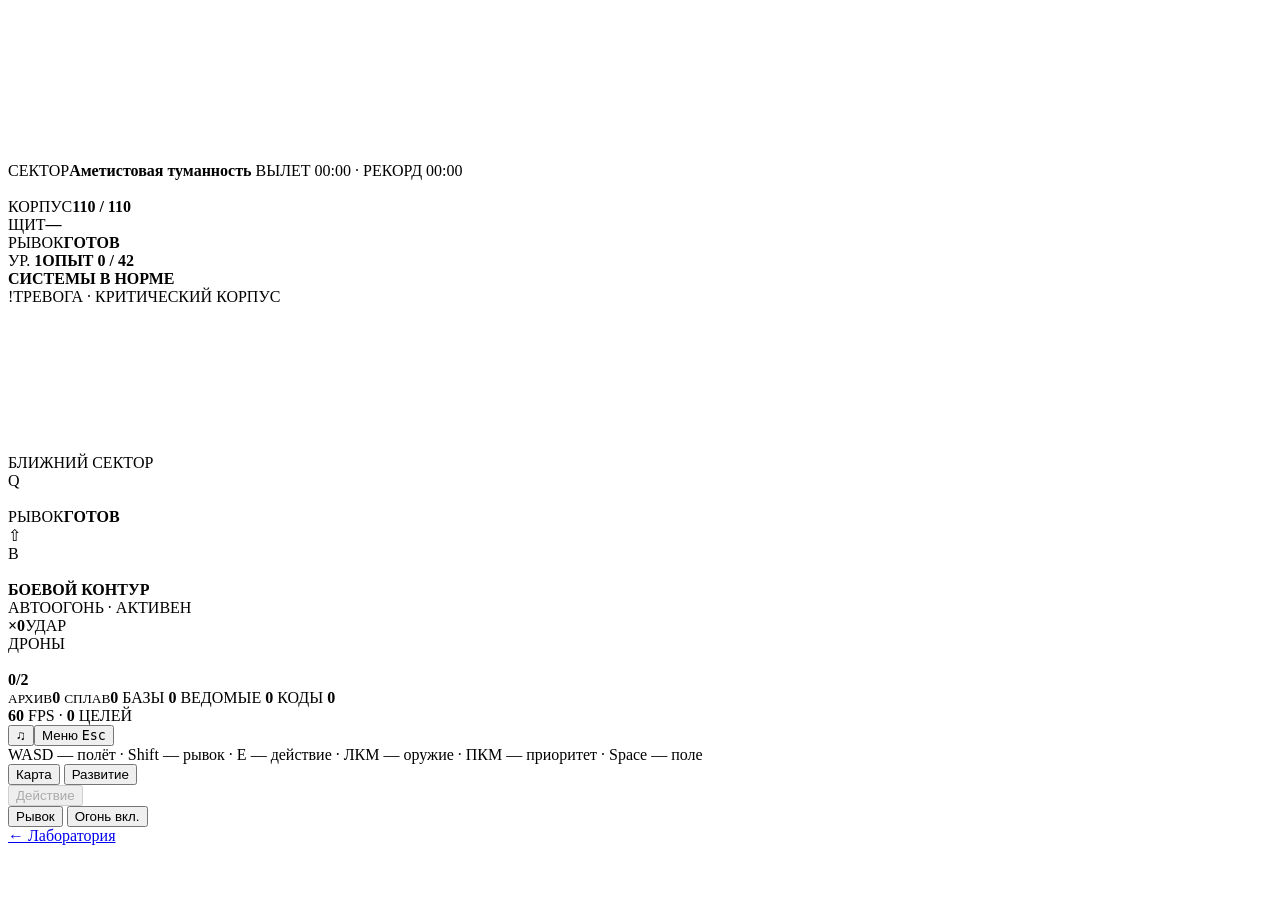
==== arcade/index.html @ b27bbbc7 "menu: make the station's next step reachable and readable The 'what is important now' block existed " ====
<!doctype html>
<html lang="ru">
<head>
<meta charset="utf-8">
<meta name="viewport" content="width=device-width,initial-scale=1,viewport-fit=cover,user-scalable=no">
<meta name="theme-color" content="#071426">
<title>Выживший · Бой за живой сектор</title>
<link rel="stylesheet" href="./style.css?v=weapons-cycle-2-rpg-precision-1-opening-arc-1-tactical-field-1-unified-controls-2-xp-feedback-pass1-1">
<link rel="stylesheet" href="./hud.css?v=hud-responsive-v16">
<link rel="stylesheet" href="./hud-art.css?v=hud-impact-art-pass-06-rpg-precision-1-opening-arc-1-economy-hud-1">
<link rel="stylesheet" href="./mobile-hud.css?v=landscape-rail-03-rpg-precision-1-opening-arc-1-economy-hud-1-clarity-pass-1">
<link rel="stylesheet" href="./hangar.css?v=hangar-3">
<link rel="stylesheet" href="./menu-system.css?v=[base64]">
<link rel="stylesheet" href="./station-art.css?v=orbital-terminal-1-menu-focus-1-menu-reaudit-1">
<link rel="stylesheet" href="./mobile-launch.css?v=mobile-gate-01">
<link rel="stylesheet" href="./all-menus.css?v=all-menus-1">
<link rel="stylesheet" href="./station-terminal-art.css?v=station-terminal-art-1">
<link rel="stylesheet" href="./menu-rebuild.css?v=menu-rebuild-1-development-tree-1-devux-3-reward-feedback-1-clarity-pass-1-menu-audit-4">
<link rel="stylesheet" href="./map-art.css?v=map-art-2">
<link rel="stylesheet" href="./field-evolution.css?v=field-evolution-1">
</head>
<body>
<div id="mobileLaunch" role="dialog" aria-modal="true" aria-labelledby="mobileLaunchTitle" aria-describedby="mobileLaunchHint" hidden>
 <div class="mobile-launch-card">
  <div class="mobile-launch-mark" aria-hidden="true"><span class="mobile-launch-phone"></span></div>
  <div class="mobile-launch-copy">
   <span class="mobile-launch-label">ВЫЖИВШИЙ · МОБИЛЬНАЯ ИГРА</span>
   <h2 id="mobileLaunchTitle">Поверните телефон горизонтально</h2>
   <p id="mobileLaunchHint">Так удобнее управлять кораблём и видеть происходящее.</p>
   <div class="mobile-launch-actions">
    <button id="mobileFullscreenBtn" type="button">⛶ На весь экран</button>
    <button id="mobileContinueBtn" type="button">Играть в браузере</button>
   </div>
   <p id="mobileLaunchError" role="status" hidden></p>
  </div>
 </div>
</div>
<div class="space-sky" id="sky0" aria-hidden="true"></div>
<div class="space-sky" id="sky1" aria-hidden="true"></div>
<canvas id="game" aria-label="Игровое поле" tabindex="-1"></canvas>
<div id="hud" class="cockpit-hud" aria-label="Приборная система корабля">
 <div class="cockpit-frame" id="cockpitFrame">
  <div class="hud-sector-plaque" aria-label="Текущий сектор">
   <span class="hud-sector-kicker">СЕКТОР</span><strong id="sector">Аметистовая туманность</strong>
   <span id="survivalClock" class="hud-survival-clock">ВЫЛЕТ 00:00 · РЕКОРД 00:00</span>
  </div>
  <div class="cockpit-grid">
   <section class="cockpit-vitals cockpit-wing wing-left" aria-label="Состояние корабля">
    <img class="hud-ship-mark" src="./studio/hud-kit/ship-outline.svg" alt="" aria-hidden="true">
    <div class="hud-vital-stack">
     <div class="hud-stat hud-stat-hull">
      <div class="hud-stat-head"><img src="./studio/hud-kit/hull.svg" alt="" aria-hidden="true"><span>КОРПУС</span><b id="hp">110 / 110</b></div>
      <div id="hpmeter" class="ship-meter hull-meter hud-segment-meter" role="progressbar" aria-label="Прочность корабля" aria-valuemin="0" aria-valuemax="110" aria-valuenow="110"><span id="hpbar"></span></div>
     </div>
     <div class="hud-stat hud-stat-shield">
      <div class="hud-stat-head"><img src="./studio/hud-kit/shield.svg" alt="" aria-hidden="true"><span>ЩИТ</span><b id="shield">—</b></div>
      <div id="shieldmeter" class="hud-segment-meter" role="progressbar" aria-label="Запас щита" aria-valuemin="0" aria-valuemax="30" aria-valuenow="0"><span id="shieldbar"></span></div>
     </div>
     <div class="hud-stat hud-stat-boost">
      <div class="hud-stat-head"><img src="./studio/hud-kit/burst.svg" alt="" aria-hidden="true"><span>РЫВОК</span><b id="leftBurstText">ГОТОВ</b></div>
      <div id="leftBurstMeter" class="hud-segment-meter" role="progressbar" aria-label="Восстановление рывка" aria-valuemin="0" aria-valuemax="100" aria-valuenow="100"><span></span></div>
     </div>
    </div>
    <div class="hud-level-strip" aria-label="Опыт пилота">
     <div class="hud-xp-readout"><span>УР. <b id="level">1</b><small id="points"></small></span><strong>ОПЫТ <b id="xpValue">0 / 42</b></strong></div>
     <div id="xpmeter" class="ship-meter experience-meter" role="progressbar" aria-label="Опыт до следующего уровня" aria-valuemin="0" aria-valuemax="42" aria-valuenow="0"><span id="xpbar"></span></div>
    </div>
   </section>
   <section class="cockpit-flight" aria-label="Навигация, радар и способности">
    <div id="flightStatus" class="flight-status"><span class="live-indicator" aria-hidden="true"></span><b id="stateText">СИСТЕМЫ В НОРМЕ</b><span id="flightDistance" class="flight-distance" hidden></span></div>
    <div id="criticalAlert" class="critical-alert" role="status" aria-live="polite" aria-atomic="true"><span class="alert-glyph" aria-hidden="true">!</span><span id="criticalText">ТРЕВОГА · КРИТИЧЕСКИЙ КОРПУС</span></div>
    <div class="radar-unit">
     <canvas id="radar" width="144" height="144" role="img" aria-label="Ближний радар: союзники, противники, станции и орбитальные удары"></canvas>
     <div class="radar-readout" id="radarDistance">БЛИЖНИЙ СЕКТОР</div>
    </div>
    <div class="hud-ability-row" role="group" aria-label="Способности корабля">
     <div id="hudHackSlot" class="hud-ability-slot" aria-label="Код недоступен">
      <img class="hud-ability-icon" src="./studio/hud-kit/code.svg" alt="" aria-hidden="true"><span class="hud-ability-key">Q</span>
     </div>
     <div id="burst" class="burst-meter ready" aria-label="Короткий рывок">
      <img class="hud-ability-icon" src="./studio/hud-kit/burst.svg" alt="" aria-hidden="true">
      <div class="instrument-label"><span>РЫВОК</span><b id="bursttext">ГОТОВ</b></div>
      <div class="boost-rail"><span id="burstbar" style="width:100%"></span></div>
      <span class="hud-ability-key">⇧</span>
     </div>
     <div id="hudStrikeSlot" class="hud-ability-slot" aria-label="Авиаудар недоступен">
      <img class="hud-ability-icon" src="./studio/hud-kit/strike.svg" alt="" aria-hidden="true"><span class="hud-ability-key">B</span>
     </div>
    </div>
    <div id="miningStatus" class="mining-status" aria-live="off" hidden><span id="miningLabel">⚡ ЭКСТРАКТОР</span><b id="miningPercent">0%</b></div>
   </section>
   <section class="cockpit-telemetry cockpit-wing wing-right" aria-label="Вооружение и ведомые">
    <img class="hud-weapon-mark" src="./studio/hud-kit/weapon.svg" alt="" aria-hidden="true">
    <div class="hud-combat-heading"><strong>БОЕВОЙ КОНТУР</strong></div>
    <div class="hud-weapon-readout"><span id="flightMode">АВТООГОНЬ · АКТИВЕН</span></div>
    <div id="hudThermal" class="hud-thermal" hidden aria-label="Тепловое состояние основного оружия">
     <div class="hud-thermal-head"><span id="hudThermalLabel">НАГРЕВ</span><b id="hudThermalText">0%</b></div>
     <div id="hudThermalMeter" class="hud-thermal-meter" role="progressbar"
      aria-label="Нагрев основного оружия" aria-valuemin="0" aria-valuemax="100" aria-valuenow="0"></div>
    </div>
    <div id="hudSupportRing" class="hud-support-ring" aria-label="Заряды авиаудара">
     <b id="hudStrikeCount">×0</b><span>УДАР</span>
    </div>
    <div class="hud-drone-band"><span>ДРОНЫ</span>
     <div class="hud-drone-icons" aria-hidden="true">
      <img id="hudDrone0" src="./studio/hud-kit/drone.svg" alt="">
      <img id="hudDrone1" src="./studio/hud-kit/drone.svg" alt="">
     </div>
     <b id="wingStatus">0/2</b>
    </div>
    <div class="hud-resource-strip">
     <span class="resource priority data-resource" id="dataResource" title="Архив собранных сведений. Не заменяет опыт и пока не расходуется"><small>АРХИВ</small><b id="data">0</b><em id="dataGain" aria-hidden="true"></em></span>
     <span class="resource priority ore-resource" id="oreResource"><small>СПЛАВ</small><b id="ore">0</b><em id="oreGain" aria-hidden="true"></em></span>
     <span class="hud-auxiliary-resource">БАЗЫ <b id="bases">0</b></span>
     <span class="hud-auxiliary-resource">ВЕДОМЫЕ <b id="wing">0</b></span>
     <span class="hud-auxiliary-resource">КОДЫ <b id="hack">0</b></span>
    </div>
    <div class="telemetry-foot"><span class="perf"><b id="fps">60</b> FPS · <b id="enemies">0</b> ЦЕЛЕЙ</span></div>
   </section>
  </div>
 </div>
 <div id="interactionCue" class="interaction-cue" hidden></div>
 <div id="contractObjective" class="contract-objective" aria-live="off" hidden></div>
 <div id="rewardFeed" class="hud-reward-feed" aria-label="Изменение ресурсов и опыта" aria-live="off" hidden>
  <span id="rewardOre" class="hud-reward-entry alloy" hidden></span>
  <span id="rewardData" class="hud-reward-entry intel" hidden></span>
  <span id="rewardXp" class="hud-reward-entry experience" hidden></span>
  <span id="rewardLevel" class="hud-reward-entry level-up" hidden></span>
 </div>
 <div id="message" role="status" aria-live="polite"></div>
</div>
<div id="quickMenu"><button id="quickAudio" type="button" aria-label="Включить звук" aria-pressed="false">♫</button><button id="menuBtn" type="button" aria-haspopup="dialog" aria-controls="gameMenuDialog">Меню <kbd>Esc</kbd></button></div>
<dialog id="gameMenuDialog" class="system-dialog" aria-labelledby="systemMenuTitle">
 <header class="system-head"><div><span class="screen-kicker">ВЫЖИВШИЙ · ПАУЗА</span><h2 id="systemMenuTitle">Меню игры</h2></div><button id="systemClose" type="button" aria-label="Закрыть меню">×</button></header>
 <nav class="system-shortcuts" aria-label="Экраны игры"><button id="systemMap" type="button">Карта</button><button id="systemSkills" type="button">Развитие</button></nav>
 <nav class="settings-tabs" role="tablist" aria-label="Настройки и помощь">
  <button id="settings-tab-audio" type="button" role="tab" data-settings-tab="audio" aria-controls="settings-pane-audio" aria-selected="true">Звук</button>
  <button id="settings-tab-keys" type="button" role="tab" data-settings-tab="keys" aria-controls="settings-pane-keys" aria-selected="false">Клавиши</button>
  <button id="settings-tab-help" type="button" role="tab" data-settings-tab="help" aria-controls="settings-pane-help" aria-selected="false">Справка</button>
 </nav>
 <div id="audioControls">
  <section id="settings-pane-audio" class="settings-pane" data-settings-pane="audio" role="tabpanel" aria-labelledby="settings-tab-audio"><button id="audioBtn" type="button" aria-pressed="false"
  title="Включить музыку и звуковые эффекты">♫ Начать со звуком</button>
 <details id="audioMixer" open>
  <summary>Настроить громкость</summary>
  <div class="audio-mixer-body">
   <label>Общая <output data-audio-value="masterVolume">50%</output>
    <input type="range" min="0" max="100" value="50" step="5" data-audio-channel="masterVolume" aria-label="Общая громкость">
   </label>
   <label>Эффекты <output data-audio-value="sfxVolume">70%</output>
    <input type="range" min="0" max="100" value="70" step="5" data-audio-channel="sfxVolume" aria-label="Громкость звуковых эффектов">
   </label>
   <label>Музыка <output data-audio-value="musicVolume">27%</output>
    <input type="range" min="0" max="100" value="27" step="1" data-audio-channel="musicVolume" aria-label="Громкость музыки">
   </label>
   <small>Звук включается только кнопкой выше</small>
  </div>
 </details></section>
  <section id="settings-pane-keys" class="settings-pane" data-settings-pane="keys" role="tabpanel" aria-labelledby="settings-tab-keys" hidden><details id="controlSettings">
  <summary>Клавиши</summary>
  <div class="control-settings-body">
   <strong>Управление кораблём</strong>
   <p>ЛКМ — ручной выстрел; ПКМ — приоритет автоматики. Колесо переключает ручные орудия, если их несколько.</p>
   <p id="controlsBindingMessage" role="status" aria-live="polite">Нажмите на клавишу в списке, чтобы изменить её.</p>
   <div id="controlsBindingList" aria-label="Назначения клавиш"></div>
   <button id="controlsReset" type="button">Стандартные клавиши</button>
  </div>
 </details></section>
  <section id="settings-pane-help" class="settings-pane" data-settings-pane="help" role="tabpanel" aria-labelledby="settings-tab-help" hidden>
   <dl class="system-help"><div><dt>Полёт</dt><dd data-control-help="flight">W / A / S / D</dd></div><div><dt>Рывок</dt><dd data-control-help="dash">Shift</dd></div><div><dt>Полевое устройство</dt><dd data-control-help="field">Пробел</dd></div><div><dt>Действие и добыча</dt><dd data-control-help="interact">E</dd></div><div><dt>Прицел и огонь</dt><dd>ЛКМ</dd></div><div><dt>Цель автооружия</dt><dd>ПКМ</dd></div><div><dt>Карта</dt><dd data-control-help="map">Tab</dd></div><div><dt>Развитие</dt><dd data-control-help="skills">U</dd></div></dl>
   <details class="menu-explanation"><summary>Сохранение и возврат после гибели</summary><p>Стыковка с активной станцией сохраняет корабль, ресурсы и состояние мира. Возврат к стыковке отменяет более поздние события.</p></details>
   <button id="audioCredits" type="button" aria-label="Авторы и лицензии" aria-haspopup="dialog" aria-controls="creditsDialog">Авторы и лицензии</button>
  </section>
 </div>
 <footer class="system-footer"><span>Игра приостановлена</span><button id="systemResume" class="screen-button primary" type="button">Продолжить полёт</button></footer>
</dialog>
<div id="fieldWeaponStatus" role="status" hidden></div>
<div id="tips">WASD — полёт · Shift — рывок · E — действие · ЛКМ — оружие · ПКМ — приоритет · Space — поле</div>
<div class="mobile">
 <div id="stick" aria-label="Сенсорный джойстик"><div id="knob"></div></div>
 <div class="mobile-menu" role="group" aria-label="Карта и развитие">
  <button id="mapBtn" type="button">Карта</button>
  <button id="skillBtn" type="button">Развитие</button>
  <button id="exitFullscreenBtn" type="button" aria-label="Выйти из полноэкранного режима" title="Выйти из полноэкранного режима" hidden>⤡</button>
 </div>
 <div class="mobile-buttons" role="group" aria-label="Управление кораблём">
  <div class="mobile-abilities">
   <button id="heavyBtn" type="button" hidden>Гаубица</button>
   <button id="precisionBtn" type="button" aria-pressed="false" hidden>Рельс · авто</button>
   <button id="ionBtn" type="button" hidden>Ион</button>
   <button id="hackBtn" type="button" hidden>Код</button>
   <button id="strikeBtn" type="button" hidden>Авиаудар</button>
  </div>
  <button id="actionBtn" type="button" disabled aria-label="Нет объектов для взаимодействия">Действие</button>
  <div class="mobile-main">
   <button id="burstBtn" type="button">Рывок</button>
   <button id="quietBtn" type="button" aria-pressed="false">Огонь вкл.</button>
  </div>
 </div>
</div>
<section id="evolutionPrompt" class="evolution-prompt" aria-label="Новые способности пилота" aria-live="polite" hidden></section>
<div id="overlay" hidden></div>
<a id="back" href="https://vesninmed.ru/lab/" title="Вернуться в Лабораторию абсурда">← Лаборатория</a>
<dialog id="creditsDialog" class="credits-dialog" aria-labelledby="creditsTitle">
 <div class="credits-head">
  <div><span class="credits-kicker">ВЫЖИВШИЙ · ИСТОЧНИКИ</span><h2 id="creditsTitle">Авторы и лицензии</h2></div>
  <form method="dialog"><button id="creditsClose" type="submit" aria-label="Закрыть раздел авторов">Закрыть ×</button></form>
 </div>
 <p>Мы используем музыку и графику авторов, которые разрешили включать их работы в игры. Спасибо им за эту возможность.</p>
 <section>
  <h3>Музыка</h3>
  <p>Все перечисленные композиции написал <a href="https://www.scottbuckley.com.au/" target="_blank" rel="noopener noreferrer">Scott Buckley</a>. Лицензия — <a href="https://creativecommons.org/licenses/by/4.0/" target="_blank" rel="noopener noreferrer">CC BY 4.0</a>.</p>
  <ol class="credits-track-list">
<li><a href="https://www.scottbuckley.com.au/library/starfire/" target="_blank" rel="noopener noreferrer">Starfire</a></li>
<li><a href="https://www.scottbuckley.com.au/library/pursuit/" target="_blank" rel="noopener noreferrer">Pursuit</a></li>
<li><a href="https://www.scottbuckley.com.au/library/eyes-in-the-void/" target="_blank" rel="noopener noreferrer">Eyes in the Void</a></li>
<li><a href="https://www.scottbuckley.com.au/library/aphelion/" target="_blank" rel="noopener noreferrer">Aphelion</a></li>
<li><a href="https://www.scottbuckley.com.au/library/decoherence/" target="_blank" rel="noopener noreferrer">Decoherence</a></li>
<li><a href="https://www.scottbuckley.com.au/library/shadows-and-dust/" target="_blank" rel="noopener noreferrer">Shadows and Dust</a></li>
<li><a href="https://www.scottbuckley.com.au/library/meanwhile/" target="_blank" rel="noopener noreferrer">Meanwhile</a></li>
<li><a href="https://www.scottbuckley.com.au/library/nightfall/" target="_blank" rel="noopener noreferrer">Nightfall</a></li>
<li><a href="https://www.scottbuckley.com.au/library/convergence/" target="_blank" rel="noopener noreferrer">Convergence</a></li>
<li><a href="https://www.scottbuckley.com.au/library/simulacra/" target="_blank" rel="noopener noreferrer">Simulacra</a></li>
<li><a href="https://www.scottbuckley.com.au/library/red/" target="_blank" rel="noopener noreferrer">Red</a></li>
<li><a href="https://www.scottbuckley.com.au/library/ambush/" target="_blank" rel="noopener noreferrer">Ambush</a></li>
  </ol>
  <p class="credits-legal">Music by Scott Buckley — released under CC-BY 4.0. www.scottbuckley.com.au. Исходные MP3 перекодированы в Ogg/Opus для игры; произведения не переаранжированы.</p>
 </section>
 <section>
  <h3>Графика и корабли</h3>
  <p><a href="https://disruptorart.itch.io/tiny-ships-free-spaceships" target="_blank" rel="noopener noreferrer">Tiny Spaceships — Disruptor Art</a>, <a href="https://creativecommons.org/licenses/by/4.0/" target="_blank" rel="noopener noreferrer">CC BY 4.0</a>. Исходная анимация переработана: отделены изображения кораблей, удалён фон, изменены кадры и эффекты свечения.</p>
 </section>
 <section>
  <h3>Дополнительные ресурсы — CC0</h3>
  <p>Благодарим <a href="https://kenney.nl/" target="_blank" rel="noopener noreferrer">Kenney</a>, <a href="https://quaternius.com/" target="_blank" rel="noopener noreferrer">Quaternius</a>, авторов эффектов с <a href="https://opengameart.org/" target="_blank" rel="noopener noreferrer">OpenGameArt</a> (rubberduck, Joth, Julie Damsgaard / Spring Spring). Их ресурсы опубликованы по CC0.</p>
 </section>
 <p class="credits-legal">Упоминание авторов не означает, что они одобряют игру или участвуют в её разработке.</p>
</dialog>
<script type="module" src="./mobile-launch.js?v=mobile-gate-menu-focus-02"></script>
<script type="module" src="./game.js?v=[base64]"></script>
</body>
</html>
---- arcade/mobile-hud.css ----
/* Touch flight HUD — landscape composition. This sheet is intentionally loaded
   after hud-art.css; desktop artwork and gameplay state are untouched.
   Short landscape viewports have only one safe lower band: thumbs live there. */

/* Narrow portrait phones keep the desk layout, where the plaque is capped at 34vw
   and real sector names get ellipsized. Give the name room and a smaller size so
   the player can still read where they are. */
@media (max-width:640px) and (orientation:portrait) {
  #hud.cockpit-hud .hud-sector-plaque { max-width: min(64vw, 260px); }
  #hud.cockpit-hud .hud-sector-plaque strong { font-size: 12px; letter-spacing: .02em; }
}
@media (pointer:coarse) and (orientation:landscape) {
  #hud.cockpit-hud .hud-sector-plaque{top:max(5px,env(safe-area-inset-top));left:10px;max-width:190px}
  #hud.cockpit-hud .hud-sector-plaque strong{font-size:10px}
  #hud.cockpit-hud .hud-survival-clock{font-size:8px;letter-spacing:.015em}
  /* The two illuminated instruments share the upper-left rail. Their lower
     edges stay above the joystick even when the browser leaves ~240 CSS px. */
  #hud.cockpit-hud .cockpit-wing {
    top:max(61px,calc(env(safe-area-inset-top) + 57px));
    bottom:auto;
    width:clamp(188px,21vw,220px);
    height:auto;
    padding:0;
  }
  #hud.cockpit-hud .wing-left {
    left:max(8px,env(safe-area-inset-left));
  }
  #hud.cockpit-hud .wing-right {
    left:calc(max(8px,env(safe-area-inset-left)) + clamp(188px,21vw,220px) + 8px);
    right:auto;
    width:clamp(166px,18vw,186px);
  }
  #hud.cockpit-hud .hud-vital-stack { top:9%;bottom:19% }
  #hud.cockpit-hud .hud-stat-head { gap:3px;min-height:10px }
  #hud.cockpit-hud .hud-stat-head img { width:9px;height:9px }
  #hud.cockpit-hud .hud-stat-head span { font-size:9px }
  #hud.cockpit-hud .hud-stat-head b { font-size:10px }
  #hud.cockpit-hud .hud-level-strip { font-size:8px;bottom:8% }
  /* The art-frame is 3.17:1; on a phone it has room for three lines,
     not six competing labels. Keep all live numbers in fixed slots. */
  #hud.cockpit-hud .wing-right .hud-combat-heading {
    top:12%;left:26%;right:24%;line-height:1.1;
  }
  #hud.cockpit-hud .wing-right .hud-combat-heading strong { font-size:0 }
  #hud.cockpit-hud .wing-right .hud-combat-heading strong::before {
    content:"ОРУЖИЕ";font-size:10px;letter-spacing:.075em;
  }
  #hud.cockpit-hud .wing-right .hud-weapon-readout {
    top:36%;left:26%;right:23%;padding:0;border:0;
    font-size:9px;letter-spacing:.01em;line-height:1.1;
  }
  #hud.cockpit-hud .wing-right .hud-support-ring:not(.available) { display:none }
  #hud.cockpit-hud .wing-right .hud-support-ring {
    top:8%;right:4%;width:17%;
  }
  #hud.cockpit-hud .wing-right .hud-support-ring b { font-size:12px }
  #hud.cockpit-hud .wing-right .hud-support-ring span { font-size:6px }
  #hud.cockpit-hud .wing-right .hud-drone-band {
    top:67%;left:4%;right:auto;width:20%;height:18%;
    justify-content:center;gap:2px;
  }
  #hud.cockpit-hud .wing-right .hud-drone-band>span,
  #hud.cockpit-hud .wing-right .hud-drone-icons { display:none }
  #hud.cockpit-hud .wing-right .hud-drone-band b {
    display:block;margin:0;font-size:8px;line-height:1;
    color:#A8D7E0;
  }
  #hud.cockpit-hud .wing-right .hud-drone-band::before {
    content:"";display:block;width:9px;height:9px;flex:none;
    background:url('./studio/hud-kit/drone.svg') center/contain no-repeat;
    opacity:.75;
  }
  #hud.cockpit-hud .wing-right .hud-resource-strip {
    left:26%;right:6%;bottom:8%;gap:4px;
    justify-content:space-between;
  }
  #hud.cockpit-hud .wing-right .hud-resource-strip .resource,
  #hud.cockpit-hud .wing-right .hud-resource-strip .resource.priority {
    gap:2px;flex:0 1 auto;min-width:0;
  }
  #hud.cockpit-hud .wing-right .hud-resource-strip .resource small {
    font-size:8px;letter-spacing:0;
  }
  #hud.cockpit-hud .wing-right .hud-resource-strip .resource b { font-size:10px }
  #hud.cockpit-hud .wing-right .hud-thermal {
    top:60%;height:7%;left:26%;right:12%;
  }
  #hud.cockpit-hud .wing-right .hud-thermal-meter { height:3px }

  /* The on-screen Code / Strike / Burst buttons already handle touch input.
     Desktop keycap icons duplicated them and obscured the ship. */
  #hud.cockpit-hud .hud-ability-row { display:none }

  /* Compact live radar sits between the mission display and the right thumb
     controls. Its canvas retains the full 144-pixel backing resolution. */
  #hud.cockpit-hud .radar-unit {
    top:max(89px,calc(env(safe-area-inset-top) + 84px));
    right:calc(max(8px,env(safe-area-inset-right)) + 191px);
    left:auto;
    width:81px;
    height:88px;
    padding:8px 5px 9px;
  }
  #hud.cockpit-hud .radar-unit #radar {
    display:block;
    width:70px;
    height:70px;
    margin:0 auto;
  }
  #hud.cockpit-hud .radar-readout { display:none }
  #hud.cockpit-hud .radar-unit::before { inset:0 }
  /* All three special attacks expand left of the thumb cluster. When they
     coexist, the optional radar yields its space; Map remains available. */
  body:has(#ionBtn:not([hidden])):has(#hackBtn:not([hidden])):has(#strikeBtn:not([hidden]))
    #hud.cockpit-hud .radar-unit { display:none }
  body:has(#precisionBtn:not([hidden])):has(#ionBtn:not([hidden])):has(#hackBtn:not([hidden]))
    #hud.cockpit-hud .radar-unit { display:none }

  /* A notice is a brief lower-edge caption, never a panel across the pilot.
     Center it in the free corridor *between* joystick and right buttons. */
  #hud.cockpit-hud #message {
    top:auto;
    bottom:max(8px,env(safe-area-inset-bottom));
    left:calc(50% - 34px);
    right:auto;
    transform:translateX(-50%);
    width:max-content;
    max-width:min(290px,calc(100vw - 348px));
    min-height:0;
    max-height:min(3.8em,calc(100dvh - 160px));
    overflow:hidden;
    padding:4px 9px;
    font-size:10px;
    line-height:1.25;
    font-weight:550;
    text-align:center;
    background:#051b29d8;
    border-color:#6fd9e06b;
    box-shadow:0 2px 8px #020c1388;
  }

  /* Navigation remains at the top. Audio no longer sits directly over
     Map / Development; the mixer and credits remain accessible. */
  .mobile-menu {
    top:max(8px,env(safe-area-inset-top));
    right:max(8px,env(safe-area-inset-right));
    gap:5px;
  }
  .mobile-menu button {
    min-height:42px;
    padding:6px 9px 6px 25px;
    font-size:10px;
  }
  #audioControls {
    top:max(52px,calc(env(safe-area-inset-top) + 46px));
    right:max(8px,env(safe-area-inset-right));
    flex-direction:row;
    align-items:center;
    gap:4px;
  }
  #audioBtn { font-size:9px;padding:4px 8px;line-height:1.25 }
  #audioMixer[open] { position:relative;z-index:8 }
  #audioMixer summary { padding:3px 8px;font-size:9px }
  #audioCredits { font-size:0;padding:3px 6px;min-height:24px;text-decoration:none }
  #audioCredits::before { content:"ⓘ";font-size:14px;font-weight:750 }

  /* Keep at least 44px-high thumb targets, but reclaim vertical space. */
  .mobile {
    left:max(8px,env(safe-area-inset-left));
    right:max(8px,env(safe-area-inset-right));
    bottom:max(6px,env(safe-area-inset-bottom));
  }
  #stick { width:104px;height:104px }
  #knob { width:49px;height:49px;margin:-24.5px 0 0 -24.5px }
  .mobile-buttons { width:180px;gap:4px }
  .mobile-main { gap:4px }
  #actionBtn {
    min-height:46px;
    padding-left:34px;
    font-size:12px;
  }
  #actionBtn::before { width:22px;height:22px;left:8px }
  #burstBtn,#quietBtn { min-height:44px;font-size:10px;padding-left:25px }
  #burstBtn::before,#quietBtn::before { left:5px;width:18px;height:18px }
  .mobile-abilities { bottom:99px;gap:4px;flex-wrap:wrap;max-width:calc(100vw - 300px) }
  .mobile-abilities button { min-height:44px;width:75px;font-size:9px;padding-left:27px }
  #precisionBtn[aria-pressed="true"] { filter:brightness(1.25) drop-shadow(0 0 4px #82dfff88) }
}

/* A narrow landscape viewport cannot fit an always-on radar alongside the
   flight controls. Keep the map available; prioritise the playable centre. */
@media (pointer:coarse) and (orientation:landscape) and (max-width:690px) {
  #hud.cockpit-hud .cockpit-wing { width:clamp(155px,26vw,180px) }
  #hud.cockpit-hud .wing-right {
    left:calc(max(8px,env(safe-area-inset-left)) + clamp(155px,26vw,180px) + 6px);
    width:clamp(145px,23vw,166px);
  }
  #hud.cockpit-hud .hud-stat-head span { font-size:8px }
  #hud.cockpit-hud .hud-stat-head b { font-size:9px }
  #hud.cockpit-hud .hud-combat-heading strong { font-size:0 }
  #hud.cockpit-hud .radar-unit { display:none }
  #audioControls { flex-direction:column;align-items:flex-end;gap:0;top:50px }
  #audioBtn { padding:2px 7px }
  #audioMixer summary { padding:2px 7px }
  #audioCredits { font-size:0;padding:2px 6px }
  .mobile-buttons { width:154px }
  #hud.cockpit-hud #message {
    left:calc(50% - 22px);
    max-width:min(250px,calc(100vw - 290px));
    font-size:10px;
  }
}

/* Very shallow browser windows have less room below the upper rail.
   Keep the caption short and keep the thumb controls in view. */
@media (pointer:coarse) and (orientation:landscape) and (max-height:240px) {
  #hud.cockpit-hud .cockpit-wing { top:52px }
  #hud.cockpit-hud .radar-unit { top:57px;width:70px;height:74px }
  #hud.cockpit-hud .radar-unit #radar { width:60px;height:60px }
  #hud.cockpit-hud #message {
    max-height:3.8em;
    font-size:10px;
    padding:3px 7px;
  }
  #audioControls { top:47px }
}

/* Show progression and both wallet totals immediately below the compact
   console pair. The tiny labels inside the decorative right frame were not
   readable at phone scale. These do not occupy the thumb-control band. */
@media (pointer:coarse) and (orientation:landscape) {
  #hud.cockpit-hud .wing-left .hud-level-strip {
    top:calc(100% + 4px);bottom:auto;left:0;right:0;
    height:38px;padding:5px 7px 7px;
  }
  #hud.cockpit-hud .hud-xp-readout>span,
  #hud.cockpit-hud .hud-xp-readout strong { font-size:10px;letter-spacing:0 }
  #hud.cockpit-hud .hud-xp-readout>span b,
  #hud.cockpit-hud .hud-xp-readout strong b { font-size:12px }
  #hud.cockpit-hud .hud-xp-readout small { font-size:9px }
  #hud.cockpit-hud .wing-left .hud-level-strip #xpmeter {
    left:7px;right:7px;bottom:5px;width:calc(100% - 14px);height:8px;
  }
  #hud.cockpit-hud .wing-right .hud-resource-strip {
    top:calc(100% + 11px);bottom:auto;left:0;right:0;
    box-sizing:border-box;min-height:31px;padding:4px 5px;
    align-items:stretch;gap:5px;border:1px solid #69d6e5a1;border-radius:5px;
    background:linear-gradient(135deg,#092d40ed,#041824ed);
    box-shadow:0 5px 14px #0008;
  }
  #hud.cockpit-hud .wing-right .hud-resource-strip .resource,
  #hud.cockpit-hud .wing-right .hud-resource-strip .resource.priority {
    display:flex;flex-direction:column;align-items:center;justify-content:center;
    gap:0;flex:1 1 50%;min-width:0;
  }
  #hud.cockpit-hud .wing-right .hud-resource-strip .resource small {
    font-size:8px;color:#b6dee8;line-height:1;
  }
  #hud.cockpit-hud .wing-right .hud-resource-strip .resource b {
    font-size:13px;line-height:1.2;
  }
  #hud.cockpit-hud .hud-resource-strip #oreGain,
  #hud.cockpit-hud .hud-resource-strip #dataGain {
    top:-13px;right:0;font-size:10px;
  }
  #hud.cockpit-hud .hud-reward-feed {
    top:167px;bottom:auto;left:max(8px,env(safe-area-inset-left));
    transform:none;justify-content:flex-start;
    max-width:min(430px,calc(100vw - 282px));font-size:9px;gap:3px;
  }
  #hud.cockpit-hud .hud-reward-entry { padding:3px 5px }
}
@media (pointer:coarse) and (orientation:landscape) and (max-width:690px) {
  #hud.cockpit-hud .wing-right .hud-resource-strip .resource small {font-size:7px}
  #hud.cockpit-hud .wing-right .hud-resource-strip .resource b {font-size:11px}
  #hud.cockpit-hud .hud-reward-feed {top:154px}
}
@media (pointer:coarse) and (orientation:landscape) and (max-height:240px) {
  #hud.cockpit-hud .hud-reward-feed {
    top:144px;max-height:34px;overflow:hidden;
  }
}
---- arcade/menu-rebuild.css ----
/* Station terminal: act on the home page; fit and improve on separate pages. */
#overlay .base-dialog .base-tabs{grid-template-columns:repeat(5,minmax(0,1fr));top:0}
#overlay .base-tabs [data-role="development"]::before{content:"";display:inline-block;flex:0 0 18px;width:18px;height:18px;background:currentColor;mask:url("data:image/svg+xml,%3Csvg xmlns='http://www.w3.org/2000/svg' viewBox='0 0 32 32'%3E%3Cpath fill='none' stroke='black' stroke-width='2' d='M16 3 26 13H20V28H12V13H6Z'/%3E%3C/svg%3E") center/contain no-repeat}
#overlay .base-tab-panel[hidden]{display:none!important}
.base-home-layout{display:grid;grid-template-columns:minmax(0,1.2fr) minmax(0,.8fr);gap:14px;align-items:start;margin:14px 0}
.base-home-tasks,.base-home-development{min-width:0;border:1px solid #728c9466;border-radius:7px;padding:15px;background:linear-gradient(135deg,#1a303b,#10232c)}
.base-auto-contract-receipt{display:flex;align-items:center;flex-wrap:wrap;gap:5px 14px;
 margin:0 0 12px;padding:12px 17px;border:1px solid #92c9b0a8;border-left:4px solid #85efd0;
 border-radius:7px;background:linear-gradient(110deg,#163e38,#17313b);color:#e6fff3}
.base-auto-contract-receipt .base-kicker{font-size:10px;letter-spacing:.12em;color:#9de3ca}
.base-auto-contract-receipt strong{font-size:17px}
.base-auto-contract-values{margin-left:auto;color:#c2f9e6;font-size:13px;font-weight:700}
@media(max-width:700px){.base-auto-contract-values{margin-left:0;width:100%}}
.base-home-heading{display:flex;align-items:center;justify-content:space-between;gap:12px;margin-bottom:10px}
.base-home-heading h3{display:flex;align-items:center;gap:8px;margin:0;color:#ece8da;font-size:19px}
.base-home-heading>b{white-space:nowrap;color:#f1cf93;font-size:13px}
#overlay .base-home-heading>button{margin:0;min-height:40px;padding:7px 12px;font-size:12px}
.base-home-tasks .base-featured-op{margin:0 0 10px}
.base-home-tasks .base-featured-op>strong{padding-right:45px}
.base-home-tasks .base-featured-op>.menu-info{position:absolute;right:10px;top:40px}
.base-home-contract-caption{font-size:12px;color:#bed1d8;margin:8px 0}
.base-home-tasks .base-contract-board,.base-home-tasks .base-contract{margin:0}
.base-home-tasks .base-contract-copy{margin-bottom:7px}
.base-home-tasks .base-contract-copy>strong{font-size:15px}
.base-home-tasks .base-contract-choices{grid-template-columns:1fr}
.base-home-tasks .base-contract-choice{display:grid;grid-template-columns:minmax(0,1fr) auto;gap:4px 12px;align-items:center;padding:12px}
.base-home-tasks .base-contract-choice>strong,.base-home-tasks .base-contract-choice>small,.base-home-tasks .base-contract-choice>em{grid-column:1}
#overlay .base-home-tasks .base-contract-choice>button{grid-column:2;grid-row:1/4;min-height:44px;margin:0;padding:9px 12px}
.base-home-strategy{display:grid;gap:12px;min-width:0}
.base-home-development>p{font-size:13px;line-height:1.5;color:#c3d1d5;margin:0 0 12px}
.base-home-strategy .base-territory-summary{margin:0;padding:15px}
.base-home-strategy .base-territory-summary>p{font-size:13px}
.base-development-shortcuts{display:grid;grid-template-columns:repeat(2,minmax(0,1fr));gap:6px}
#overlay .base-development-shortcuts button{display:flex;align-items:center;gap:7px;min-width:0;min-height:44px;margin:0;padding:9px 12px;text-align:left}
.base-development-shortcuts button:last-child{grid-column:1/-1}
#overlay .base-dialog .base-quick-services{grid-template-columns:repeat(2,minmax(0,1fr));gap:10px}
#overlay .base-dialog .base-quick-service{padding:10px 14px;gap:4px}
#overlay .base-dialog .base-quick-service h3{font-size:16px;margin:0}
.base-quick-service .base-kicker{display:none}
#overlay .base-quick-service p{margin:0;flex:none}
.base-quick-buttons{margin-top:0}
.base-home-tasks .base-featured-op{padding:12px}
.base-home-tasks .base-op-summary{margin:6px 0}
.development-heading{display:flex;align-items:center;justify-content:space-between;gap:12px;margin:8px 0 12px}
.development-heading h2{margin:4px 0;color:#f3ebd9;font-size:26px}
.development-heading p{display:flex;flex-wrap:wrap;justify-content:flex-end;gap:8px 14px;margin:0;color:#c1d3d8;font-size:13px}
.development-heading b{color:#f0cf97}
.development-tabs{position:sticky;top:58px;z-index:11;display:grid;grid-template-columns:repeat(5,minmax(0,1fr));gap:6px;background:#101d26f7;padding:7px 0;margin-bottom:12px}
#overlay .development-tabs button{display:flex;justify-content:center;align-items:center;gap:7px;min-width:0;min-height:44px;margin:0;padding:9px 5px;font-size:13px}
#overlay .development-tabs button[aria-pressed="true"]{border-color:#c8aa79;background:#3a3c30;color:#ffe7bf;box-shadow:inset 0 -2px #d5b478}
.development-content{min-width:0}
.development-hangar .hg-weapon-inspector{border:1px solid #718c9666;border-radius:7px;padding:18px;background:linear-gradient(135deg,#142f3b,#0f212b)}
.development-hangar .hg-weapon-picks{grid-template-columns:repeat(7,minmax(0,1fr));margin:12px 0}
#overlay .development-hangar .hg-weapon-picks button{min-height:44px;font-size:12px}
.development-hangar .hg-related-upgrades{margin-top:16px}
.development-hangar .hg-weapon-inspector .hg-upgrade-grid{grid-template-columns:repeat(2,minmax(0,1fr));gap:10px}
.development-hangar .hg-branches .hg-note{max-width:78ch}
.development-content .pilot-skill-grid{display:grid;grid-template-columns:repeat(3,minmax(0,1fr));gap:10px}
.development-content .pilot-skill{position:relative;min-width:0;padding:14px;border:1px solid #6e879466;background:#142a36;border-radius:6px}
.development-content .pilot-skill h3{font-size:15px;margin:0}
.development-content .pilot-skill .menu-info{float:right}
.development-content .pilot-skill-title{display:flex;align-items:center;gap:7px;padding-right:34px}
.development-content .pilot-skill-title>b{margin-left:auto;white-space:nowrap;font-size:12px}
.development-content .pilot-next-effect{font-size:13px;line-height:1.5;min-height:3em;color:#c9d8df}
.development-content .pilot-doctrines{margin-top:14px}
.development-content .pilot-future{margin:14px 0;padding:0 12px;border:1px solid #6e879466;border-radius:6px;background:#112532}
.development-content .pilot-future>summary{cursor:pointer;padding:13px 0;font-size:14px;color:#c9dce2}
.development-content .pilot-future>.pilot-skill-grid{padding-bottom:12px}
.development-next-title{margin:18px 0 9px;font-size:17px;color:#e6dbc2}
.development-empty{font-size:14px;line-height:1.5;color:#c0d2d9}
#overlay .development-content .pilot-skill>button.skill-node{width:100%;min-height:44px;margin:0}
#overlay .development-shortcut{display:inline-flex;align-items:center;justify-content:center;gap:8px;min-height:44px;margin:7px 0;padding:10px 14px;border-color:#b69c6f;color:#f0d9ae}
.hg-inspector-actions{display:flex;gap:8px;flex-wrap:wrap;align-items:center;margin-top:12px}
.hg-view-nav{grid-template-columns:repeat(3,minmax(0,1fr));top:58px}
#overlay .hg-fit-action{border-color:#c1ae74;background:linear-gradient(130deg,#21483d,#1c3a3a)}
#overlay .hg-fit-action>button{min-height:48px}
#overlay .base-dialog .menu-info{min-width:44px;min-height:44px}
.hg-upgrade-action{align-items:center}
.hg-upgrade-action .menu-info{flex:none}
.development-tabs,.development-heading,.hg-weapon-inspector,.hg-tactic-detail{scroll-margin-top:126px}
#overlay .base-dialog{scroll-padding-block:126px 76px}
@media(min-width:1100px){
 #overlay .base-dialog .base-quick-service{display:grid;grid-template-columns:minmax(0,1fr) auto;align-content:center}
 .base-quick-service>h3{grid-column:1;grid-row:1}
 .base-quick-service>p{grid-column:1;grid-row:2}
 .base-quick-service>.base-quick-buttons{grid-column:2;grid-row:1/3;margin:0 48px 0 8px}
 #overlay .base-quick-buttons button{min-height:44px;margin:0;padding:9px 12px}
 .base-quick-service>.base-quick-reason,.base-quick-service>.base-trial-picker{grid-column:1/-1}
 .base-home-tasks .base-contract-choices{grid-template-columns:repeat(2,minmax(0,1fr))}
 .base-home-tasks .base-contract-choice{display:flex;flex-direction:column;align-items:stretch;gap:5px}
 .base-home-tasks .base-contract-choice>small{flex:1}
 #overlay .base-home-tasks .base-contract-choice>button{margin-top:4px}
}
@media(max-width:760px){
 .base-home-layout{grid-template-columns:1fr;gap:10px}
 .base-home-strategy{grid-template-columns:repeat(2,minmax(0,1fr));gap:10px}
 .base-home-tasks{padding:12px}
 .development-content .pilot-skill-grid{grid-template-columns:repeat(2,minmax(0,1fr))}
 .development-hangar .hg-weapon-picks{grid-template-columns:repeat(4,minmax(0,1fr))}
 .development-tabs{top:58px;gap:4px}
 #overlay .development-tabs button{flex-direction:column;gap:4px;font-size:12px;padding:7px 3px;min-height:58px}
 .hg-view-nav{top:58px}
}
@media(max-width:600px){
 .development-tabs,.hg-view-nav{top:64px}
 #overlay .base-dialog{scroll-padding-top:148px}
 #overlay .base-dialog .base-tabs button{flex-direction:column;gap:3px;min-height:56px;padding:6px 2px!important;font-size:11px!important;letter-spacing:0;flex-wrap:nowrap}
 #overlay .base-dialog .base-tabs button[data-notice]::after{position:absolute;right:4px;top:4px;content:"";width:6px;height:6px;min-height:0;padding:0;margin:0;border-radius:50%}
 #overlay .base-dialog .base-quick-services{grid-template-columns:1fr 1fr;gap:7px}
 #overlay .base-dialog .base-quick-service{padding:10px;min-width:0}
 #overlay .base-dialog .base-quick-service h3{font-size:14px;padding-right:26px}
 #overlay .base-dialog .base-quick-service .menu-info{min-width:44px;min-height:44px;width:44px;height:44px;right:4px;top:5px}
 .base-quick-service p{font-size:12px}
 .base-quick-buttons{display:flex;flex-direction:column;align-items:stretch;gap:5px}
 #overlay .base-quick-buttons button{min-height:44px;margin:0;padding:8px;font-size:12px}
 .base-home-strategy{grid-template-columns:1fr}
 .base-home-tasks .base-contract-choice{grid-template-columns:1fr}
 #overlay .base-home-tasks .base-contract-choice>button{grid-column:1;grid-row:auto;width:100%;margin-top:4px}
 .base-home-tasks .base-featured-foot{gap:8px}
 .base-home-tasks .base-featured-foot>div{display:flex;flex-wrap:wrap;gap:6px}
 .base-home-tasks .base-featured-foot button{flex:1;min-height:44px}
 .development-heading{align-items:flex-start}
 .development-heading h2{font-size:23px}
 .development-heading p{max-width:120px;font-size:12px;gap:5px}
 .development-hangar .hg-weapon-inspector{padding:12px}
 .development-hangar .hg-weapon-inspector .hg-upgrade-grid,.development-content .pilot-skill-grid{grid-template-columns:1fr}
 .development-hangar .hg-weapon-picks{grid-template-columns:repeat(3,minmax(0,1fr))}
 .development-tabs .menu-symbol{width:19px;height:19px}
 .development-content .pilot-next-effect{min-height:0}
 #overlay .base-dialog .hg-view-nav button{font-size:12px;min-height:44px}
}
@media(max-height:580px) and (min-width:601px){
 #overlay .base-dialog .base-head{min-height:0;padding:5px 3px}
 #overlay .base-dialog .base-head .base-emblem,#overlay .base-dialog .base-head .base-system-label{display:none}
 #overlay .base-dialog .base-head h2{font-size:17px;margin:0 0 4px}
 #overlay .base-dialog .base-tabs{margin-top:0;padding-top:0}
 .development-heading{margin:4px 0}
 .development-heading .base-kicker{display:none}
 .development-tabs{top:48px}
 .hg-view-nav{top:48px}
 .base-home-layout{grid-template-columns:minmax(0,1.15fr) minmax(0,.85fr)}
}
@media(prefers-reduced-motion:reduce){.base-tab-panel:not([hidden]){animation:none}}

/* Development tree: real prerequisites and visible rank/availability states. */
.dev-points-badge{padding:7px 11px;border:1px solid #7d899177;border-radius:22px;background:#223442;color:#d3e6ec!important;white-space:nowrap}
.dev-points-badge.has-points{border-color:#e6bd6f;background:#544323;color:#ffdf9d!important;box-shadow:0 0 19px #e9b45a25}
.dev-onboarding{display:flex;gap:12px;align-items:center;justify-content:space-between;flex-wrap:wrap;border:1px solid #668d996b;border-radius:8px;padding:11px 14px;margin:0 0 10px;background:linear-gradient(105deg,#24444b,#132c3c 68%)}
.dev-onboarding-message{display:flex;gap:4px;flex-direction:column;max-width:660px}
.dev-onboarding-message strong{font-size:14px;color:#f4e8c7}
.dev-onboarding-message span{font-size:12px;line-height:1.45;color:#c5dce0}
.dev-available-choices{display:grid;grid-template-columns:repeat(3,minmax(0,1fr));gap:9px;width:100%}
#overlay .dev-choice{display:flex;flex-direction:column;align-items:flex-start;gap:5px;min-width:0;margin:0;padding:12px 14px;min-height:112px;text-align:left;background:linear-gradient(145deg,#244451,#162f3a);border:1px solid #78b2b8;border-radius:7px;color:#eef7f6;transition:background .16s,border-color .16s}
#overlay .dev-choice:hover,#overlay .dev-choice:focus-visible{background:#2e5760;border-color:#f2c77e;outline-offset:2px}
.dev-choice strong{font-size:13px;color:#f4d7a2}
.dev-choice>span:not(.dev-choice-effect){font-size:13px;font-weight:600;color:#e7f7f8}
.dev-choice .dev-choice-effect{font-size:11px;line-height:1.45;color:#c0dce1;display:-webkit-box;-webkit-box-orient:vertical;-webkit-line-clamp:2;overflow:hidden}
.dev-choice small{margin-top:auto;font-size:11px;color:#9fe0d5}
.dev-tree-legend{display:flex;gap:13px;align-items:center;flex-wrap:wrap;margin:4px 1px 10px;font-size:11px;color:#c2d1d5}
.dev-tree-legend span{display:inline-flex;align-items:center;gap:5px}
.dev-tree-legend span::before{content:"";width:9px;height:9px;display:inline-block;border-radius:3px;border:1px solid #b3bfcb}
.dev-tree-legend .ready::before{background:#3a8b9a;border-color:#7ce0ef;box-shadow:0 0 8px #44d8e83e}
.dev-tree-legend .mastered::before{background:#a17b42;border-color:#efc586}
.dev-tree-legend .locked::before{background:#283640;border-color:#758995}
.dev-arsenal-head{display:flex;align-items:baseline;justify-content:space-between;gap:10px;margin-bottom:8px}
.dev-arsenal-head strong{font-size:15px;color:#f3e9cf}
.dev-arsenal-head span{font-size:12px;color:#b6cbd1}
.dev-weapon-layout{display:grid;grid-template-columns:minmax(245px,.72fr) minmax(0,1.55fr);gap:21px;align-items:start}
.dev-weapon-sidebar{min-width:0;padding:12px 15px;border:1px solid #668d9c62;border-radius:7px;background:linear-gradient(145deg,#183744,#0e2633)}
.dev-weapon-growth{min-width:0;display:grid;gap:13px;align-content:start}
.dev-weapon-growth>.hg-related-upgrades,.dev-weapon-growth>.hg-branches{margin:0!important}
.dev-weapon-growth .dev-tree-caption:first-child{margin-top:0}
.dev-weapon-profile{margin-top:16px;border-top:1px solid #7896a369;padding-top:13px}
.dev-weapon-profile .hg-section-head h3{font-size:17px}
.dev-weapon-profile .hg-focused-stats{grid-template-columns:repeat(2,minmax(0,1fr));margin:8px 0}
.dev-weapon-profile .hg-focused-stats span:last-child{grid-column:1/-1}
.dev-weapon-profile .hg-weapon-availability{margin:6px 0;font-size:12px;color:#a0e8d7}
.dev-weapon-description{margin:9px 0 0;border-top:1px solid #6b879458;padding-top:8px}
.dev-weapon-description>summary{cursor:pointer;color:#c7d8dc;font-size:12px;min-height:32px;align-content:center}
.dev-weapon-description p{font-size:12px;line-height:1.5;color:#b9cdd4}
.dev-other-weapons{margin-top:10px;border:1px solid #647f8c66;border-radius:6px;background:#0f2431}
.dev-other-weapons>summary{cursor:pointer;min-height:44px;padding:12px;color:#e4d9bb;font-size:13px;font-weight:600}
.dev-other-weapons>summary span{display:block;margin:4px 0 0;font-size:11px;font-weight:400;color:#a4bdc9}
.dev-other-weapons[open]>summary{border-bottom:1px solid #647f8c66}
.dev-other-weapons .dev-weapon-picks{padding:10px}
.dev-tactical-layout{display:grid;grid-template-columns:minmax(240px,.75fr) minmax(0,1.55fr);gap:20px;align-items:start}
.dev-tactical-sidebar{min-width:0;padding:13px 15px;border:1px solid #668d9c62;border-radius:7px;background:linear-gradient(145deg,#183744,#0e2633)}
.dev-tactical-growth{min-width:0}
.dev-tactical-growth>.hg-tactic-branches{margin:0}
.dev-tactical-growth .dev-tree-caption{margin-top:0}
.dev-tactical-profile{margin-top:15px;padding-top:13px;border-top:1px solid #7896a369}
.dev-tactical-profile h3{display:flex;align-items:center;gap:8px;margin:6px 0 10px;font-size:18px;color:#f3e8d0}
.dev-tactical-profile>p{font-size:12px;line-height:1.5;color:#c8d9dd}
.dev-tactical-profile .dev-tactic-status{color:#94e3ce;font-weight:600}
.dev-tactical-growth .dev-tactic-next{font-size:11px;line-height:1.45;color:#9edacd}
#overlay .dev-tactical .dev-tactic-picks{display:grid;grid-template-columns:repeat(2,minmax(0,1fr));gap:7px;margin:0}
#overlay .dev-tactical .hg-tactic-pick{min-width:0;min-height:86px;padding:10px 5px;justify-items:center;border-radius:6px}
.dev-other-tactics .dev-tactic-picks{padding:10px}
#overlay .dev-tactical .dev-other-tactics .hg-tactic-pick{min-height:72px;opacity:.85}
#overlay .dev-tactical .dev-tactical-profile .development-shortcut{width:100%;margin-top:10px}
.development-hangar .dev-weapon-picks{margin:0 0 20px;gap:7px}
#overlay .development-hangar .dev-weapon-picks{grid-template-columns:repeat(2,minmax(0,1fr));margin:0}
#overlay .development-hangar .dev-weapon-picks button{display:flex;flex-direction:column;gap:4px;min-width:0;min-height:88px;justify-content:center;align-items:center;padding:9px 4px;border-radius:6px}
.development-hangar .dev-absent-picks .hg-module-icon{width:21px;height:23px}
#overlay .development-hangar .dev-absent-picks button{min-height:62px;padding:6px;flex-direction:row;justify-content:flex-start;gap:7px;text-align:left}
.dev-absent-picks button>span{align-items:flex-start;text-align:left;font-size:12px}
.dev-absent-picks button small{display:none}
.dev-weapon-picks .hg-module-icon{width:28px;height:31px}
.dev-weapon-picks button>span{display:flex;flex-direction:column;gap:3px;align-items:center;min-width:0;font-size:13px;line-height:1.25}
.dev-weapon-picks button small{font-size:10px;white-space:normal;line-height:1.1;color:#9eb9c4}
#overlay .development-hangar .dev-weapon-picks button.installed{background:linear-gradient(145deg,#204a53,#172d3b);border-color:#77b4bc;color:#ecfbfb}
#overlay .development-hangar .dev-weapon-picks button.installed small{color:#8fe3ce}
#overlay .development-hangar .dev-weapon-picks button.absent{background:#122432;color:#9bacb6;border-color:#506674}
#overlay .development-hangar .dev-weapon-picks button[aria-pressed=true]{outline:2px solid #f1c47c;outline-offset:1px}
.dev-weapon-gate{display:grid;grid-template-columns:56px minmax(0,1fr);align-items:start;gap:17px;max-width:670px;padding:20px;margin:12px 0;border:1px solid #cba36880;border-radius:8px;background:linear-gradient(125deg,#473b32,#263743 72%)}
.dev-weapon-gate>.menu-symbol{width:48px;height:48px;color:#ebc38b;opacity:.9}
.dev-weapon-gate strong{font-size:18px;color:#f9e3b6}
.dev-weapon-gate p{font-size:13px;line-height:1.55;color:#d5d5cf;margin:8px 0 12px}
.dev-weapon-gate .dev-gate-requirement{color:#f0cb94;border-left:2px solid #d1a76b;padding-left:9px}
#overlay .dev-weapon-gate .development-shortcut{margin:0;border-color:#e8bb70;background:#5b482e;color:#ffe4b6;min-height:44px}
.dev-weapon-unlock{margin:20px 0 0;padding:13px 15px;border:1px solid #6c89998a;border-radius:7px;background:linear-gradient(120deg,#192f3c,#11232d)}
.dev-weapon-unlock .dev-tree-caption{margin:0 0 9px}
.dev-weapon-unlock>.dev-node{max-width:550px;margin:12px 0 0}
.dev-tree-caption{display:flex;align-items:baseline;justify-content:space-between;gap:10px;flex-wrap:wrap;margin:17px 0 10px}
.dev-tree-caption h3,.dev-tree-caption h4{margin:0!important;font-size:17px!important;color:#f1e6cd!important}
.dev-tree-caption>span{color:#acbec9;font-size:11px}
.dev-summary{margin:5px 0 12px;font-size:13px;color:#bbd3dc;line-height:1.5}
.development-content .dev-node{position:relative;min-width:0;display:flex;flex-direction:column;gap:9px;margin:0;padding:13px;background:linear-gradient(140deg,#162d39,#0d202c);border:1px solid #647d896c;border-radius:7px;box-shadow:inset 0 1px #e4fbff0c}
.development-content .dev-node>div:first-child{display:flex;gap:7px;align-items:center;justify-content:space-between;flex-wrap:wrap}
.development-content .dev-node>div:first-child strong{min-width:0;flex:1}
.development-content .dev-node p{margin:0;color:#c9d9df;font-size:12px;line-height:1.5;flex:1}
.development-content .dev-node[data-state=ready]{border-color:#68c9d1;background:linear-gradient(145deg,#204751,#112d3b);box-shadow:0 0 15px #3be2d013,inset 0 0 1px #d2ffff77}
.development-content .dev-node[data-state=ready]::before{content:"";position:absolute;inset:0 0 auto;height:2px;border-radius:8px 8px 0 0;background:#65d9d2}
.development-content .dev-node[data-state=waiting]{border-color:#729cad;background:#1b333f}
.development-content .dev-node[data-state=mastered]{border-color:#b79a64;background:linear-gradient(145deg,#3a3830,#1b2f37)}
.development-content .dev-node[data-state=locked],.development-content .dev-node[data-state=exclusive]{opacity:.79;border-color:#62717b;background:#15242e}
.development-content .dev-node .hg-requirement,.development-content .dev-node .dev-prerequisite{color:#e3c79c;font-size:11px;line-height:1.4}
.dev-rank-track{display:flex;gap:5px;align-items:center;min-height:9px}
.dev-rank-track i{display:block;flex:1;max-width:48px;height:6px;border:1px solid #64808d;border-radius:3px;background:#263d49}
.dev-rank-track i.filled{background:linear-gradient(90deg,#dfb66f,#f4ddaa);border-color:#f6d8a1;box-shadow:0 0 5px #e6b97842}
.dev-tech-grid{display:grid;grid-template-columns:repeat(2,minmax(0,1fr));gap:20px;align-items:start;margin:13px 0}
.dev-tech-chain{display:flex;flex-direction:column;gap:0;min-width:0}
.dev-tech-child{position:relative;padding-top:33px}
.dev-tech-child::before{content:"";position:absolute;top:0;left:29px;width:2px;height:29px;background:linear-gradient(#83b7bf,#dbbf83)}
.dev-tech-child::after{content:"";position:absolute;top:25px;left:25px;width:10px;height:10px;border-right:2px solid #dfbd7d;border-bottom:2px solid #dfbd7d;transform:rotate(45deg)}
.dev-tech-child>.dev-prerequisite{display:block;padding:0 0 7px;color:#d6c6a7;font-size:11px}
.dev-split-tree{position:relative;margin-top:19px!important}
.dev-branch-root{display:flex;align-items:center;gap:9px;justify-content:center;width:max-content;max-width:100%;margin:15px auto 0;padding:11px 20px;border:1px solid #9caab38c;border-radius:7px;background:linear-gradient(125deg,#284554,#152c38);color:#e9e6d6}
.dev-branch-root>.menu-symbol{width:24px;height:24px;color:#c0dfe1}
.dev-branch-root strong{font-size:13px}
.dev-branch-pair{position:relative;display:grid;grid-template-columns:repeat(2,minmax(0,1fr));gap:18px;margin:31px 0 0!important}
.development-hangar .hg-weapon-inspector .dev-branch-pair{grid-template-columns:repeat(2,minmax(0,1fr))}
.dev-branch-pair::before{content:"";position:absolute;left:25%;right:25%;top:-16px;border-top:2px solid #748b94}
.dev-branch-pair::after{content:"";position:absolute;left:50%;top:-31px;height:15px;border-left:2px solid #748b94}
.dev-branch-pair>.dev-node::after{content:"";position:absolute;bottom:100%;left:50%;height:16px;border-left:2px solid #748b94}
.dev-branch-pair .dev-node button{margin-top:auto;min-height:43px}
.dev-branch-pair .dev-node>div:first-child b{font-size:11px}
.dev-ship-tree{display:grid;gap:10px}
.dev-ship-path{display:grid;grid-template-columns:repeat(2,minmax(0,1fr));gap:15px;align-items:start}
.dev-ship-linked{display:grid;gap:30px;position:relative}
.dev-ship-linked>.dev-node+ .dev-node::after{content:"";position:absolute;bottom:100%;left:29px;height:30px;border-left:2px solid #90adab}
.dev-ship-independent{min-width:0}
.dev-ship-tree>.hg-progression{margin:0}
.dev-pilot-branch-nav{display:flex;gap:7px;flex-wrap:wrap;margin:0 0 12px}
#overlay .dev-pilot-branch-nav button{min-height:40px;margin:0;padding:8px 13px;font-size:12px;color:#d6e8e7;border-color:#6b9d9f;background:#1a3641}
#overlay .dev-pilot-branch-nav button:focus-visible{outline:2px solid #efcc91}
.dev-pilot-ready{margin:0 0 14px;padding:12px 15px;border:1px solid #69b4a582;border-radius:7px;background:linear-gradient(140deg,#234444,#142e38)}
.dev-pilot-ready .dev-tree-caption{margin:0 0 10px}
.dev-pilot-ready-list{display:grid;grid-template-columns:repeat(3,minmax(0,1fr));gap:8px}
#overlay .dev-pilot-ready-list button{display:flex;flex-direction:column;align-items:flex-start;gap:4px;min-width:0;min-height:76px;margin:0;padding:10px 12px;text-align:left;border-color:#79b7b7;background:#20414c}
.dev-pilot-ready-list strong{font-size:13px;color:#f0e7cf}
.dev-pilot-ready-list small{font-size:11px;color:#b8d4d8}
.dev-pilot-ready-list .dev-pilot-ready-effect{display:-webkit-box;-webkit-box-orient:vertical;-webkit-line-clamp:2;overflow:hidden;line-height:1.4;color:#cfe4dd}
.dev-pilot-ready-list span{font-size:11px;color:#9ce5d2}
.dev-doctrine-cue{display:flex;align-items:center;justify-content:space-between;gap:10px;flex-wrap:wrap;margin:0 0 12px;padding:10px 13px;border:1px solid #d3aa6980;border-radius:6px;background:#3f382a}
.dev-doctrine-cue span{font-size:12px;color:#e6d7b7}
.dev-doctrine-cue strong{color:#f9dfa3}
#overlay .dev-doctrine-cue button{margin:0;min-height:40px;padding:8px 12px;font-size:12px;border-color:#ebc68b;background:#584630;color:#ffe8b9}
.dev-station-currency{font-size:13px;line-height:1.45;color:#d8e2d8;margin:0 0 12px}
.dev-station-level{display:grid;grid-template-columns:minmax(0,1fr) auto;gap:6px 12px;align-items:baseline;margin:0 0 15px;padding:12px 14px;border:1px solid #77aaa16e;border-radius:6px;background:#183b43}
.dev-station-level strong{font-size:14px;color:#f2e5c7}
.dev-station-level span{font-size:12px;color:#bedcda}
.dev-station-level progress{grid-column:1/-1;width:100%;height:8px;accent-color:#90d5bf}
.dev-station-equipped{grid-template-columns:1fr!important}
.dev-station-alternatives{margin-top:12px;border:1px solid #5f79886e;border-radius:6px;padding:0 12px;background:#122733}
.dev-station-alternatives>summary{min-height:44px;align-content:center;cursor:pointer;font-size:12px;color:#b8cbd5}
.dev-station-alternatives .base-module-options{padding:10px 0}
.dev-station-unavailable{display:block;margin-top:auto;padding:7px;font-size:11px;color:#b2c0c4}
.dev-pilot-branch{margin:13px 0 23px;padding:12px 15px 15px;border:1px solid #627d8c69;border-radius:8px;background:#0e202c77}
.dev-pilot-branch{scroll-margin-top:132px}
.dev-pilot-branch .dev-tree-caption{margin:0 0 12px}
.development-content .dev-pilot-branch .pilot-skill-grid{grid-template-columns:repeat(3,minmax(0,1fr));gap:12px}
.dev-pilot-branch .pilot-skill-title{padding-right:32px}
.dev-pilot-branch .dev-node>button.skill-node{margin-top:auto!important;min-height:43px}
.dev-pilot-branch .dev-node .menu-info{position:absolute;right:8px;top:8px}
.dev-pilot-branch .dev-node>.dev-prerequisite{margin-top:-4px}
@media(max-width:850px){
 .dev-weapon-layout{grid-template-columns:1fr;gap:14px}
 .dev-tactical-layout{grid-template-columns:1fr;gap:14px}
 .dev-weapon-sidebar{padding:11px}
 .dev-tactical-sidebar{padding:11px}
 #overlay .development-hangar .dev-weapon-picks{grid-template-columns:repeat(3,minmax(0,1fr))}
 .development-content .dev-pilot-branch .pilot-skill-grid{grid-template-columns:repeat(2,minmax(0,1fr))}
 .dev-pilot-ready-list{grid-template-columns:repeat(2,minmax(0,1fr))}
 .dev-available-choices{grid-template-columns:repeat(2,minmax(0,1fr))}
}
@media(max-width:600px){
 .dev-available-choices{grid-template-columns:1fr}
 #overlay .dev-choice{min-height:0;padding:10px 12px}
 #overlay .development-hangar .dev-weapon-picks{grid-template-columns:repeat(2,minmax(0,1fr))}
 #overlay .development-hangar .dev-weapon-picks button{min-height:78px}
 .dev-tech-grid,.dev-ship-path,.dev-branch-pair,.development-hangar .hg-weapon-inspector .dev-branch-pair{grid-template-columns:1fr}
 .dev-branch-pair::before,.dev-branch-pair::after,.dev-branch-pair>.dev-node::after{display:none}
 .dev-branch-pair{margin-top:12px!important;gap:10px}
 .dev-weapon-gate{grid-template-columns:1fr;gap:8px;padding:15px}
 .dev-weapon-gate>.menu-symbol{width:31px;height:31px}
 .dev-pilot-branch{padding:10px}
 .development-content .dev-pilot-branch .pilot-skill-grid{grid-template-columns:1fr}
 .dev-pilot-ready-list{grid-template-columns:1fr}
}
@media(prefers-reduced-motion:reduce){.development-content .dev-node[data-state=ready],.dev-points-badge.has-points{box-shadow:none}}

/* Progress and task direction stay above the dense upgrade/catalog grids. */
.base-home-xp,.dev-xp-status{display:grid;gap:7px;margin:9px 0 12px}
.base-home-xp span{font-size:12px;font-weight:700;color:#d3f3ee}
.base-home-xp progress,.dev-xp-status progress{width:100%;height:10px;accent-color:#7be5d6}
.dev-xp-status{padding:12px 15px;border:1px solid #72b7ab85;border-radius:7px;background:#132f37}
.dev-xp-status>div{display:flex;justify-content:space-between;align-items:baseline;gap:8px;flex-wrap:wrap}
.dev-xp-status strong{color:#dcfcf0;font-size:14px}
.dev-xp-status span{color:#e7d3a9;font-size:12px}
.dev-xp-status small{color:#afcbd0;font-size:11px;line-height:1.4}
.dev-points-history{border-top:1px solid #6f9b9b64;padding-top:7px;color:#c2e9de;font-size:12px}
.dev-points-history summary{cursor:pointer;width:fit-content;font-weight:700}
.dev-points-history ul{display:grid;grid-template-columns:repeat(auto-fit,minmax(195px,1fr));gap:5px 18px;margin:9px 0 1px;padding-left:18px}
.base-credits .base-pilot-xp{color:#d6f7f2;font-weight:700;padding:3px 8px;border:1px solid #68bca562;border-radius:4px;background:#163e43}
.base-active-mission{margin:0 0 13px}
.base-active-mission .base-next-step{border-color:#d0ad70a3;background:linear-gradient(120deg,#3c342b,#18323c)}
.hg-tactical-unlock-help{padding:10px 12px;border-left:3px solid #8dd3cf;border-radius:4px;background:#17323e;color:#d3e5e8;font-size:12px;line-height:1.45}
.map-operation-cue{display:flex;align-items:center;justify-content:space-between;gap:14px;padding:12px 15px;border:1px solid #ca9fc77d;border-left:3px solid #e6aeeb;border-radius:7px;background:#2a233b;color:#e9e8f3}
.map-operation-cue>div{display:flex;flex-direction:column;gap:3px;min-width:0}
.map-operation-cue small{font-size:10px;color:#d6b3ec;letter-spacing:.08em}
.map-operation-cue strong{font-size:15px;color:#ffe4f3}
.map-operation-cue span{font-size:12px;line-height:1.4;color:#cbd7e4}
#overlay .map-operation-cue button{flex-shrink:0;margin:0;padding:10px 14px;min-height:43px;background:#4c3d59;border-color:#bd9ed0;color:#fff0ff}
@media(max-width:650px){.map-operation-cue{flex-wrap:wrap}.map-operation-cue>div{flex-basis:100%}#overlay .map-operation-cue button{width:100%}}

/* --- Menu audit 2026-11-06 --------------------------------------------------
   The "what is important now" block already existed but its action was invisible:
   an !important rule painted it transparent and near-black text (contrast 1.34:1
   on the dark panel). Make the first action a readable, clearly primary button.
   Cream fill with dark text reads correctly on both the dark and the light
   variants of the block. Micro-labels raised to a legible size; touch targets
   guaranteed at 44 px on phones. */
/* Secondary actions in the same block were also near-black on the dark
   gradient; give them light text and an outline instead. */
#overlay .base-dialog .base-next-actions button{color:#e8f4f2 !important;border:1px solid #7d9aa3 !important}
#overlay .base-dialog .base-next-actions button:first-of-type{background:#e9e2cf !important;
 color:#14181a !important;border-color:#f0e8d4 !important;font-weight:750;
 min-height:40px;padding:0 16px;box-shadow:0 2px 10px #0006}
#overlay .base-dialog .base-next-actions button:first-of-type:hover{background:#fff8e3 !important;color:#101416 !important}
#overlay .base-dialog .base-kicker{font-size:10px}
#overlay .base-dialog .base-reason{font-size:11px}
@media (max-width:640px),(pointer:coarse){
 #overlay .base-dialog button:not(.menu-info):not([role="tab"]){min-height:44px}
}
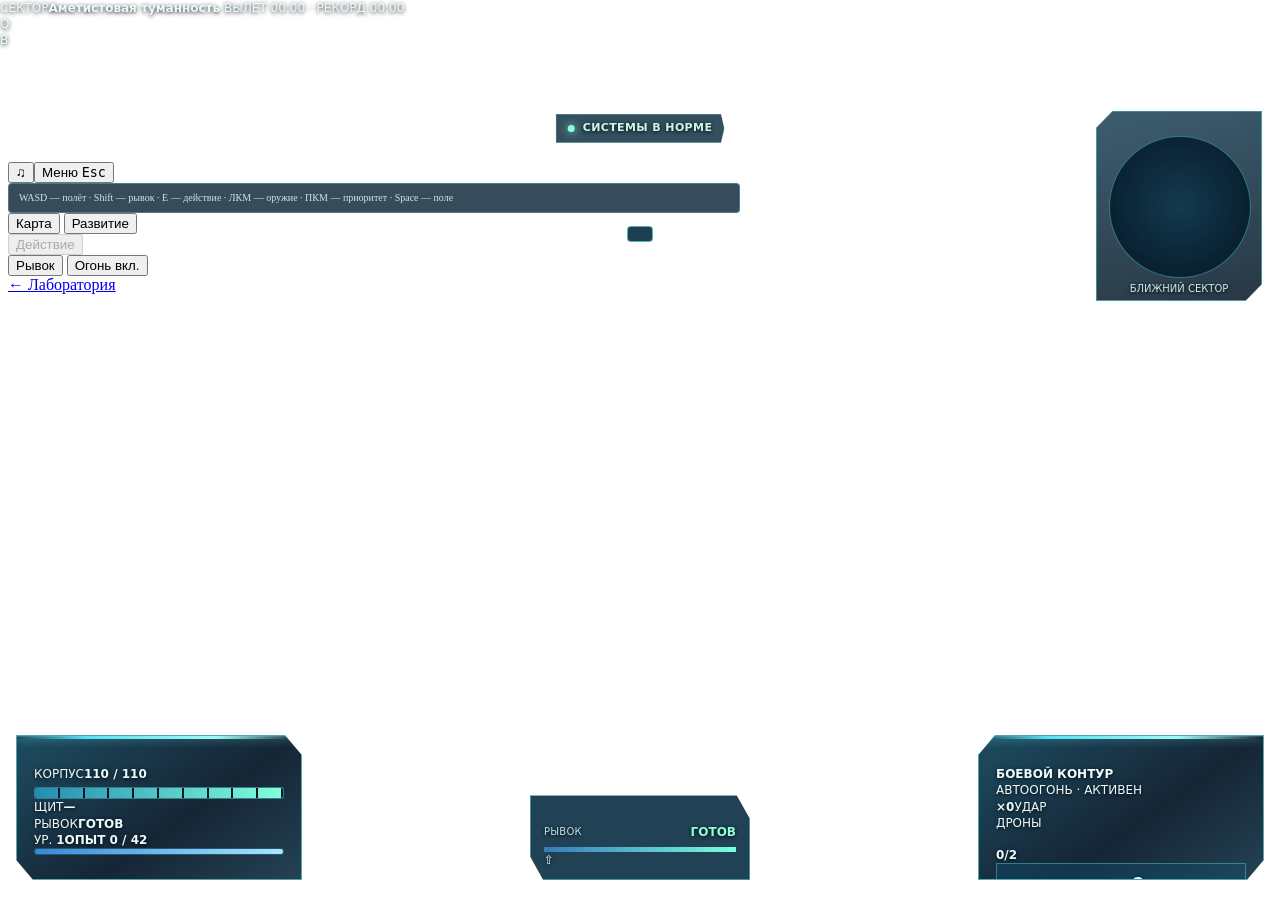
==== commit c937d8c5: "hud: hide FPS and target diagnostics behind ?debug=1; add genre reference review The player HUD carr" ====
--- a/arcade/index.html
+++ b/arcade/index.html
@@ -6,7 +6,7 @@
 <meta name="theme-color" content="#071426">
 <title>Выживший · Бой за живой сектор</title>
 <link rel="stylesheet" href="./style.css?v=weapons-cycle-2-rpg-precision-1-opening-arc-1-tactical-field-1-unified-controls-2-xp-feedback-pass1-1">
-<link rel="stylesheet" href="./hud.css?v=hud-responsive-v16">
+<link rel="stylesheet" href="./hud.css?v=hud-responsive-v17">
 <link rel="stylesheet" href="./hud-art.css?v=hud-impact-art-pass-06-rpg-precision-1-opening-arc-1-economy-hud-1">
 <link rel="stylesheet" href="./mobile-hud.css?v=landscape-rail-03-rpg-precision-1-opening-arc-1-economy-hud-1-clarity-pass-1">
 <link rel="stylesheet" href="./hangar.css?v=hangar-3">
@@ -15,7 +15,7 @@
 <link rel="stylesheet" href="./mobile-launch.css?v=mobile-gate-01">
 <link rel="stylesheet" href="./all-menus.css?v=all-menus-1">
 <link rel="stylesheet" href="./station-terminal-art.css?v=station-terminal-art-1">
-<link rel="stylesheet" href="./menu-rebuild.css?v=menu-rebuild-1-development-tree-1-devux-3-reward-feedback-1-clarity-pass-1-menu-audit-4">
+<link rel="stylesheet" href="./menu-rebuild.css?v=menu-rebuild-1-development-tree-1-devux-3-reward-feedback-1-clarity-pass-1-menu-audit-6">
 <link rel="stylesheet" href="./map-art.css?v=map-art-2">
 <link rel="stylesheet" href="./field-evolution.css?v=field-evolution-1">
 </head>
--- a/arcade/hud.css
+++ b/arcade/hud.css
@@ -0,0 +1,292 @@
+/* SURVIVOR HUD v16 — responsive, task-first instruments.
+   All content uses live state from hud.js. No full-screen textures or extra RAF. */
+#hud.cockpit-hud{
+ --hud-ice:#e8fbff;--hud-muted:#b8d7e3;--hud-line:#57dbe9;
+ --hud-safe:#8affdb;--hud-warn:#ffd18b;--hud-danger:#ff738d;
+ position:fixed;inset:0;left:0;right:0;top:0;bottom:0;
+ width:100%;height:100%;transform:none;z-index:3;pointer-events:none;
+ font:500 12px/1.35 system-ui,sans-serif;font-variant-numeric:tabular-nums;
+ color:var(--hud-ice);text-shadow:0 1px 4px #000e;
+}
+.cockpit-hud [hidden]{display:none!important}
+.cockpit-hud .cockpit-frame{position:absolute;inset:0}
+.cockpit-hud .cockpit-grid,.cockpit-hud .cockpit-flight{display:contents}
+.cockpit-hud .cockpit-arch,.cockpit-hud .cockpit-keel,.cockpit-hud .wing-footer,
+.cockpit-hud .system-dots,.cockpit-hud .wing-code,.cockpit-hud .radar-arc,
+.cockpit-hud .radar-aura{display:none}
+/* Two compact detached consoles. The scene remains visible between them. */
+.cockpit-hud .cockpit-wing{
+ box-sizing:border-box;position:absolute;bottom:20px;width:286px;height:145px;
+ padding:14px 17px 12px;isolation:isolate;min-width:0;overflow:hidden;
+ background:linear-gradient(145deg,rgba(15,65,87,.94),rgba(4,21,38,.93) 58%,rgba(9,43,62,.89));
+ border:1px solid #6bdfe8aa;box-shadow:inset 0 1px 0 #b5ffff2d,0 5px 22px #0008;
+ clip-path:polygon(0 0,94% 0,100% 14%,100% 100%,6% 100%,0 86%);
+}
+.cockpit-hud .wing-left{left:max(16px,env(safe-area-inset-left))}
+.cockpit-hud .wing-right{
+ right:max(16px,env(safe-area-inset-right));
+ clip-path:polygon(6% 0,100% 0,100% 86%,94% 100%,0 100%,0 14%);
+}
+.cockpit-hud .cockpit-wing::before{
+ content:"";position:absolute;top:0;left:0;right:0;height:3px;
+ background:linear-gradient(90deg,transparent,#58e1ef 24%,#a1fbf6 70%,transparent);
+ box-shadow:0 0 9px #66e5fc88;
+}
+.cockpit-hud .wing-topline{display:flex;align-items:center;gap:7px;min-width:0;
+ font-size:11px;letter-spacing:.09em;color:#e8faff}
+.cockpit-hud .wing-topline strong{font-weight:700;white-space:nowrap;overflow:hidden;text-overflow:ellipsis}
+.cockpit-hud .wing-sigil{font-size:15px;line-height:1;color:#6cf6ed}
+.cockpit-hud .ship-level{margin-left:auto;font-size:10px;color:#b8dae5;white-space:nowrap}
+.cockpit-hud .ship-level b{color:#fff;font-size:14px}
+.cockpit-hud .sector-label{margin:1px 0 8px;font-size:10px;color:#a5d0df;white-space:nowrap;overflow:hidden;text-overflow:ellipsis}
+.cockpit-hud .instrument-label{display:flex;justify-content:space-between;align-items:center;gap:8px;
+ color:#bcdfeb;font-size:11px;letter-spacing:.025em}
+.cockpit-hud .instrument-label b{color:#fff;font-size:16px;letter-spacing:0}
+.cockpit-hud .ship-meter{height:10px;position:relative;overflow:hidden;margin:5px 0 0;
+ border:1px solid #6fdbe985;border-radius:3px;background:#001321}
+.cockpit-hud .ship-meter>span{display:block;height:100%;background:linear-gradient(90deg,#258cb1,#83ffdb);
+ box-shadow:0 0 9px #51f2e477;transition:width .14s ease}
+.cockpit-hud .hull-meter::after{content:"";position:absolute;inset:0;pointer-events:none;
+ background:repeating-linear-gradient(90deg,transparent 0,transparent calc(10% - 2px),#051528  calc(10% - 2px),#051528 10%)}
+.cockpit-hud .vitals-secondary{display:flex;justify-content:space-between;gap:8px;margin:7px 0 4px;
+ font-size:11px;color:#b7d9e4;white-space:nowrap}
+.cockpit-hud .vitals-secondary b{color:#e8ffff}
+.cockpit-hud .experience-meter{height:5px;margin:0;border-color:#619cbb78}
+.cockpit-hud .experience-meter>span{background:linear-gradient(90deg,#3689da,#a3e8ff)}
+.cockpit-hud .cockpit-telemetry .wing-topline{margin-bottom:9px}
+.cockpit-hud .resource-stats{display:grid;grid-template-columns:repeat(6,minmax(0,1fr));gap:5px}
+.cockpit-hud .resource{grid-column:span 2;min-width:0;position:relative;
+ display:flex;justify-content:space-between;align-items:center;gap:4px;padding:5px 6px;
+ border:1px solid #4cbed333;background:#14415854}
+.cockpit-hud .resource.priority{grid-column:span 3;padding:7px 8px;background:#10506e6b;border-color:#6bdfea66}
+.cockpit-hud .resource small{font-size:10px;color:#c2dfea;white-space:nowrap}
+.cockpit-hud .resource b{font-size:13px;color:#e7fcff}
+.cockpit-hud .resource.priority b{font-size:20px}
+.cockpit-hud .ore-resource b{color:#ffe0a3}
+.cockpit-hud #oreGain{position:absolute;top:-16px;right:4px;color:#ffecb6;font-style:normal;
+ font-size:13px;font-weight:800;opacity:0;text-shadow:0 0 9px #ffb63d}
+.cockpit-hud .ore-resource.is-gaining{animation:hud-gain-glow .65s ease-out both}
+.cockpit-hud .ore-resource.is-gaining #oreGain{animation:hud-gain-number .8s ease-out both}
+.cockpit-hud .telemetry-foot{margin-top:5px;color:#94c4d5;display:flex;justify-content:flex-end;font-size:10px}
+.cockpit-hud .resource-legend{display:none}
+/* Lightweight local radar; no persistent sweep overlay over the world. */
+.cockpit-hud .radar-unit{
+ position:absolute;top:111px;right:max(18px,env(safe-area-inset-right));
+ width:166px;height:190px;box-sizing:border-box;padding:24px 12px 23px;
+ border:1px solid #56cde18c;clip-path:polygon(0 9%,10% 0,100% 0,100% 91%,90% 100%,0 100%);
+ background:linear-gradient(165deg,#0a344acb,#031523d9);box-shadow:0 5px 22px #0008;
+}
+.cockpit-hud .radar-header{position:absolute;top:5px;left:11px;font-size:10px;
+ color:#b7e8ee;letter-spacing:.09em;display:flex;gap:4px}
+.cockpit-hud .radar-header b{display:none}
+.cockpit-hud .radar-unit #radar{display:block;width:140px;height:140px;border:1px solid #58cbd983;
+ border-radius:50%;background:radial-gradient(circle,#08344cba,#021321ea)}
+.cockpit-hud .radar-readout{position:absolute;bottom:5px;left:3px;right:3px;text-align:center;
+ color:#c4e9ee;font-size:10px;white-space:nowrap;overflow:hidden;text-overflow:ellipsis}
+.cockpit-hud .flight-status{
+ position:absolute;top:114px;left:50%;transform:translateX(-50%);
+ display:flex;align-items:center;justify-content:center;gap:8px;
+ width:max-content;max-width:calc(100vw - 410px);padding:6px 11px;
+ background:#062839cf;border:1px solid #67b7c26b;clip-path:polygon(0 0,98% 0,100% 50%,98% 100%,0 100%);
+ color:#c6f9eb;font-size:11px;font-weight:700;letter-spacing:.035em;text-align:center;
+}
+.cockpit-hud .live-indicator{width:7px;height:7px;border-radius:50%;background:#8affd9;flex:none;box-shadow:0 0 9px #73efd2}
+.cockpit-hud .critical-alert{display:none;position:absolute;top:155px;left:50%;transform:translateX(-50%);
+ align-items:center;gap:7px;background:#41182cde;border:1px solid #ff7f91aa;border-radius:3px;
+ color:#ffe7e8;padding:7px 11px;font-size:12px;font-weight:800;white-space:nowrap}
+.cockpit-hud .alert-glyph{display:grid;place-items:center;min-width:19px;height:19px;
+ background:#ff7b90;color:#220512;border-radius:3px;font-size:14px}
+.cockpit-hud .mining-status{display:flex;position:absolute;top:193px;left:50%;transform:translateX(-50%);
+ align-items:center;gap:8px;white-space:nowrap;padding:6px 10px;background:#103b42e8;
+ border:1px solid #89f7d4;color:#c3ffe7;border-radius:4px;font-size:11px;font-weight:700}
+.cockpit-hud .mining-status.alert{border-color:#ffd08b;color:#ffe8bc}
+.cockpit-hud .mining-status.critical{border-color:#ff7c8c;color:#ffe1e3;background:#492233ed}
+.cockpit-hud .burst-meter{
+ position:absolute;bottom:20px;left:50%;transform:translateX(-50%);
+ box-sizing:border-box;width:220px;padding:11px 13px;background:#092d42e6;
+ border:1px solid #6ad7e58a;clip-path:polygon(0 0,94% 0,100% 28%,100% 100%,6% 100%,0 72%);
+}
+.cockpit-hud .burst-meter .instrument-label{font-size:10px}
+.cockpit-hud .burst-meter .instrument-label b{font-size:12px}
+.cockpit-hud .burst-meter.ready .instrument-label b{color:#8bffdc}
+.cockpit-hud .burst-meter:not(.ready) .instrument-label b{color:#ffd392}
+.cockpit-hud .boost-rail{height:5px;overflow:hidden;margin-top:7px;background:#051522}
+.cockpit-hud .boost-rail>span{height:100%;display:block;background:linear-gradient(90deg,#387abb,#79ffde);
+ transition:width .15s ease}
+.cockpit-hud kbd{display:inline-block;border:1px solid #6dbed1a6;border-radius:2px;
+ padding:0 4px;font:700 10px system-ui,sans-serif;color:#ecfcff;background:#174b60}
+.cockpit-hud .flight-foot{
+ position:absolute;bottom:91px;left:50%;transform:translateX(-50%);
+ display:flex;flex-direction:column;align-items:center;gap:3px;
+ text-align:center;font-size:11px;color:#c4e7ea;white-space:nowrap;
+}
+.cockpit-hud .interaction-cue{position:absolute;bottom:151px;left:50%;transform:translateX(-50%);
+ padding:6px 12px;background:#0f3f45db;border:1px solid #8effd5a1;color:#e9fff7;
+ border-radius:4px;font-size:12px;font-weight:700;white-space:nowrap}
+#hud.cockpit-hud .contract-objective{
+ display:block;position:absolute;top:64px;left:50%;transform:translateX(-50%);
+ width:max-content;max-width:min(490px,calc(100vw - 440px));padding:9px 15px;text-align:center;
+ background:#082d44e8;border:1px solid #7ee1e59e;border-radius:4px;
+ font-size:13px;line-height:1.4;font-weight:750;color:#efffff;
+}
+#hud.cockpit-hud .contract-objective.ready{border-color:#9fffd2;color:#cbffe8}
+#hud.cockpit-hud #message{
+ display:block;position:absolute;top:226px;bottom:auto;left:50%;transform:translateX(-50%);
+ width:max-content;max-width:min(540px,80vw);padding:7px 12px;margin:0;min-height:0;
+ background:#082d40e8;border:1px solid #6cd9d7bd;color:#ebffff;
+ border-radius:4px;font-size:12px;line-height:1.4;text-align:center;pointer-events:none;
+}
+#hud.cockpit-hud.is-wounded .hull-meter>span{background:linear-gradient(90deg,#99622c,#ffd18a)}
+#hud.cockpit-hud.is-critical .hull-meter>span{background:linear-gradient(90deg,#ad3a58,#ff7186)}
+#hud.cockpit-hud.is-critical .wing-left{border-color:#ff8a9c;background:linear-gradient(145deg,#53233aef,#1a1a31f2)}
+#hud.cockpit-hud.is-critical .critical-alert{display:flex}
+#hud.cockpit-hud.is-critical .flight-status{color:#ffd1d5;border-color:#ff81977d}
+#hud.cockpit-hud.is-hit .wing-left{animation:hud-hit .25s ease-out}
+@keyframes hud-hit{25%{filter:brightness(1.6)}100%{filter:brightness(1)}}
+@keyframes hud-gain-glow{0%{background:#bc9f4777}100%{background:#10506e6b}}
+@keyframes hud-gain-number{0%{opacity:1;transform:translateY(8px)}70%{opacity:1}100%{opacity:0;transform:translateY(-15px)}}
+#tips{top:9px;bottom:auto;left:50%;max-width:min(710px,calc(100vw - 440px));
+ padding:7px 10px;background:#061d31cb;border:1px solid #67c9d066;
+ border-radius:4px;font-size:10px;line-height:1.35;color:#c6e9ee}
+#back{top:8px;bottom:auto;left:12px}
+#audioControls{top:8px;right:12px}
+@media(max-width:1080px){
+ .cockpit-hud .cockpit-wing{width:250px}
+ .cockpit-hud .resource small{font-size:9px}
+ .cockpit-hud .resource.priority b{font-size:17px}
+ .cockpit-hud .flight-status{max-width:calc(100vw - 350px)}
+ #hud.cockpit-hud .contract-objective{max-width:calc(100vw - 360px)}
+ #tips{max-width:calc(100vw - 360px)}
+}
+@media(max-width:820px){
+ #tips{display:none}
+ .cockpit-hud .cockpit-wing{width:215px;height:137px;padding:12px 11px}
+ .cockpit-hud .sector-label{font-size:9px}
+ .cockpit-hud .wing-topline{font-size:10px}
+ .cockpit-hud .resource{padding:4px 2px}
+ .cockpit-hud .resource small{font-size:9px}
+ .cockpit-hud .resource.priority{padding:6px 3px}
+ .cockpit-hud .radar-unit{width:133px;height:154px;top:113px;padding:21px 8px 18px}
+ .cockpit-hud .radar-unit #radar{width:115px;height:115px}
+ .cockpit-hud .radar-header,.cockpit-hud .radar-readout{font-size:8.5px}
+ .cockpit-hud .burst-meter{width:162px}
+ .cockpit-hud .burst-meter .instrument-label{font-size:9px}
+ .cockpit-hud .flight-foot{font-size:10px}
+ .cockpit-hud .flight-status{max-width:calc(100vw - 300px);font-size:10px}
+ #hud.cockpit-hud .contract-objective{max-width:calc(100vw - 290px);font-size:12px}
+}
+@media(max-width:620px) and (pointer:fine){
+ .cockpit-hud .cockpit-wing{width:37vw;min-width:0}
+ .cockpit-hud .burst-meter{width:22vw;padding:10px 7px}
+ .cockpit-hud .burst-meter .instrument-label{font-size:8px;gap:2px}
+ .cockpit-hud .burst-meter .instrument-label b{font-size:9px}
+ .cockpit-hud .flight-foot{bottom:87px;font-size:9px}
+ .cockpit-hud .resource-stats{gap:2px}
+ .cockpit-hud .resource small{font-size:8px}
+ .cockpit-hud .resource.priority b{font-size:14px}
+}
+/* Mobile: readable top-edge instruments and unblocked thumb zones. */
+@media(pointer:coarse){
+ #tips{display:none}
+ #back{top:7px;left:8px;font-size:10px;padding:5px 7px}
+ .mobile{bottom:max(12px,env(safe-area-inset-bottom));left:max(10px,env(safe-area-inset-left));
+  right:max(10px,env(safe-area-inset-right))}
+ .cockpit-hud .interaction-cue{display:none}
+ .cockpit-hud .radar-unit #radar{width:88px;height:88px}
+ .cockpit-hud .radar-unit{width:110px;height:122px;padding:19px 9px 16px}
+ .cockpit-hud .radar-header,.cockpit-hud .radar-readout{font-size:9px}
+ .cockpit-hud .flight-foot{display:none}
+ .cockpit-hud .burst-meter{width:128px;padding:6px 9px;clip-path:none;border-radius:4px}
+ .cockpit-hud .burst-meter .instrument-label{font-size:9px}
+ .cockpit-hud .burst-meter .instrument-label b{font-size:10px}
+ .cockpit-hud .boost-rail{margin-top:4px}
+ .cockpit-hud .flight-status{display:none}
+ .cockpit-hud .mining-status{font-size:10px;max-width:90vw;overflow:hidden;text-overflow:ellipsis}
+ #hud.cockpit-hud #message{font-size:11px;max-width:calc(100vw - 20px)}
+}
+@media(pointer:coarse) and (orientation:portrait){
+ #audioControls{top:64px;right:8px}
+ .cockpit-hud .cockpit-wing{bottom:auto;clip-path:none;border-radius:4px}
+ .cockpit-hud .wing-left{
+  top:max(58px,calc(env(safe-area-inset-top) + 52px));left:9px;
+  width:calc(100vw - 137px);height:85px;padding:8px 10px;
+ }
+ .cockpit-hud .wing-topline{font-size:10px;gap:4px}
+ .cockpit-hud .sector-label{display:none}
+ .cockpit-hud .instrument-label{margin-top:5px;font-size:10px}
+ .cockpit-hud .instrument-label b{font-size:13px}
+ .cockpit-hud .vitals-secondary{margin:5px 0 3px;font-size:10px}
+ .cockpit-hud .ship-meter{margin-top:3px;height:8px}
+ .cockpit-hud .experience-meter{height:4px;margin:0}
+ .cockpit-hud .wing-right{
+  top:max(155px,calc(env(safe-area-inset-top) + 149px));left:9px;right:auto;
+  width:calc(100vw - 137px);height:77px;padding:7px 9px;
+ }
+ .cockpit-hud .cockpit-telemetry .wing-topline{margin:0 0 4px}
+ .cockpit-hud .resource-stats{grid-template-columns:repeat(2,minmax(0,1fr));gap:4px}
+ .cockpit-hud .resource.priority{grid-column:span 1;display:flex;flex-direction:column;
+  align-items:flex-start;padding:3px 5px;gap:0}
+ .cockpit-hud .resource.priority small{font-size:10px}
+ .cockpit-hud .resource.priority b{font-size:16px}
+ .cockpit-hud .resource:not(.priority),.cockpit-hud .telemetry-foot{display:none}
+ .cockpit-hud .radar-unit{top:max(130px,calc(env(safe-area-inset-top) + 124px));right:8px}
+ .cockpit-hud .burst-meter{top:max(260px,calc(env(safe-area-inset-top) + 254px));
+  right:8px;left:auto;bottom:auto;transform:none}
+ .cockpit-hud .critical-alert{top:max(269px,calc(env(safe-area-inset-top) + 263px));
+  left:9px;transform:none;font-size:11px;white-space:normal;max-width:calc(100vw - 154px)}
+ .cockpit-hud .mining-status{top:max(313px,calc(env(safe-area-inset-top) + 307px))}
+ #hud.cockpit-hud .contract-objective{
+  top:max(326px,calc(env(safe-area-inset-top) + 320px));
+  width:max-content;max-width:calc(100vw - 22px);font-size:12px;padding:6px 9px;
+ }
+ #hud.cockpit-hud #message{top:auto;bottom:calc(190px + env(safe-area-inset-bottom));
+  padding:5px 9px}
+}
+@media(pointer:coarse) and (orientation:landscape){
+ #audioControls{top:60px;right:7px}
+ .cockpit-hud .cockpit-wing{bottom:auto;height:83px;clip-path:none;border-radius:4px;padding:8px 10px}
+ .cockpit-hud .wing-left{top:57px;left:10px;width:190px}
+ .cockpit-hud .sector-label{display:none}
+ .cockpit-hud .instrument-label{margin-top:4px;font-size:10px}
+ .cockpit-hud .instrument-label b{font-size:13px}
+ .cockpit-hud .vitals-secondary{margin:4px 0 3px;font-size:10px}
+ .cockpit-hud .ship-meter{height:7px;margin-top:2px}
+ .cockpit-hud .experience-meter{height:3px;margin:0}
+ .cockpit-hud .wing-right{top:150px;left:10px;right:auto;width:190px;height:67px}
+ .cockpit-hud .cockpit-telemetry .wing-topline{margin-bottom:3px}
+ .cockpit-hud .resource-stats{grid-template-columns:1fr 1fr;gap:3px}
+ .cockpit-hud .resource.priority{grid-column:span 1;display:flex;flex-direction:column;padding:2px 5px;gap:0}
+ .cockpit-hud .resource.priority b{font-size:14px}
+ .cockpit-hud .resource:not(.priority),.cockpit-hud .telemetry-foot{display:none}
+ .cockpit-hud .radar-unit{top:137px;right:9px}
+ .cockpit-hud .burst-meter{top:98px;bottom:auto;left:50%;transform:translateX(-50%)}
+ .cockpit-hud .critical-alert{top:151px;max-width:300px;white-space:normal;text-align:center}
+ .cockpit-hud .mining-status{top:190px}
+ #hud.cockpit-hud .contract-objective{top:53px;max-width:calc(100vw - 460px);font-size:11px;padding:6px 9px}
+ #hud.cockpit-hud #message{top:auto;bottom:calc(115px + env(safe-area-inset-bottom));font-size:10px}
+}
+@media(pointer:coarse) and (max-width:370px) and (orientation:portrait){
+ .cockpit-hud .wing-left,.cockpit-hud .wing-right{width:calc(100vw - 128px)}
+ .cockpit-hud .radar-unit,.cockpit-hud .burst-meter{right:5px}
+ .cockpit-hud .wing-topline{font-size:9px}
+ .cockpit-hud .ship-level{font-size:9px}
+ .cockpit-hud .instrument-label{font-size:9px}
+ .cockpit-hud .vitals-secondary{font-size:9px}
+}
+@media(pointer:coarse) and (orientation:portrait) and (max-height:650px){
+ .cockpit-hud .wing-left{top:47px}.cockpit-hud .wing-right{top:139px}
+ .cockpit-hud .radar-unit{top:119px}.cockpit-hud .burst-meter{top:247px}
+ #hud.cockpit-hud .contract-objective{top:302px}
+ #hud.cockpit-hud #message{bottom:calc(174px + env(safe-area-inset-bottom))}
+}
+@media(prefers-reduced-motion:reduce){
+ .cockpit-hud .ship-meter>span,.cockpit-hud .boost-rail>span{transition:none}
+ #hud.cockpit-hud.is-hit .wing-left,.cockpit-hud .ore-resource.is-gaining,
+ .cockpit-hud .ore-resource.is-gaining #oreGain{animation:none}
+}
+
+/* --- HUD audit 2026-11-06 ----------------------------------------------------
+   FPS and target count are developer diagnostics, not player information.
+   They stay available for tuning via ?debug=1 and are hidden in a normal run. */
+#hud .telemetry-foot .perf{display:none}
+body.debug #hud .telemetry-foot .perf{display:inline}
--- a/arcade/menu-rebuild.css
+++ b/arcade/menu-rebuild.css
@@ -344,6 +344,8 @@
 #overlay .map-operation-cue button{flex-shrink:0;margin:0;padding:10px 14px;min-height:43px;background:#4c3d59;border-color:#bd9ed0;color:#fff0ff}
 @media(max-width:650px){.map-operation-cue{flex-wrap:wrap}.map-operation-cue>div{flex-basis:100%}#overlay .map-operation-cue button{width:100%}}
 
+/* The reward and return variants have their own gold button styles; keep the
+   cream primary scoped to the ordinary state so a reward still reads as one. */
 /* --- Menu audit 2026-11-06 --------------------------------------------------
    The "what is important now" block already existed but its action was invisible:
    an !important rule painted it transparent and near-black text (contrast 1.34:1
@@ -353,11 +355,19 @@
    guaranteed at 44 px on phones. */
 /* Secondary actions in the same block were also near-black on the dark
    gradient; give them light text and an outline instead. */
-#overlay .base-dialog .base-next-actions button{color:#e8f4f2 !important;border:1px solid #7d9aa3 !important}
-#overlay .base-dialog .base-next-actions button:first-of-type{background:#e9e2cf !important;
+#overlay .base-dialog .base-next-step:not(.reward):not(.return) .base-next-actions button{color:#e8f4f2 !important;border:1px solid #7d9aa3 !important}
+/* The reward and return variants were broken in the shipped game as well: a later
+   "background: initial !important" rule killed their own button colours. Restore
+   them explicitly so a reward keeps its gold and the return state stays readable. */
+#overlay .base-dialog .base-next-step.reward .base-next-actions button{
+ background:linear-gradient(180deg,#f0d7a6,#d0a769) !important;color:#2a240f !important;
+ border-color:#f9dfac !important;font-weight:750}
+#overlay .base-dialog .base-next-step.return .base-next-actions button{
+ background:#e9e2cf !important;color:#14181a !important;border-color:#f0e8d4 !important;font-weight:750}
+#overlay .base-dialog .base-next-step:not(.reward):not(.return) .base-next-actions button:first-of-type{background:#e9e2cf !important;
  color:#14181a !important;border-color:#f0e8d4 !important;font-weight:750;
  min-height:40px;padding:0 16px;box-shadow:0 2px 10px #0006}
-#overlay .base-dialog .base-next-actions button:first-of-type:hover{background:#fff8e3 !important;color:#101416 !important}
+#overlay .base-dialog .base-next-step:not(.reward):not(.return) .base-next-actions button:first-of-type:hover{background:#fff8e3 !important;color:#101416 !important}
 #overlay .base-dialog .base-kicker{font-size:10px}
 #overlay .base-dialog .base-reason{font-size:11px}
 @media (max-width:640px),(pointer:coarse){
